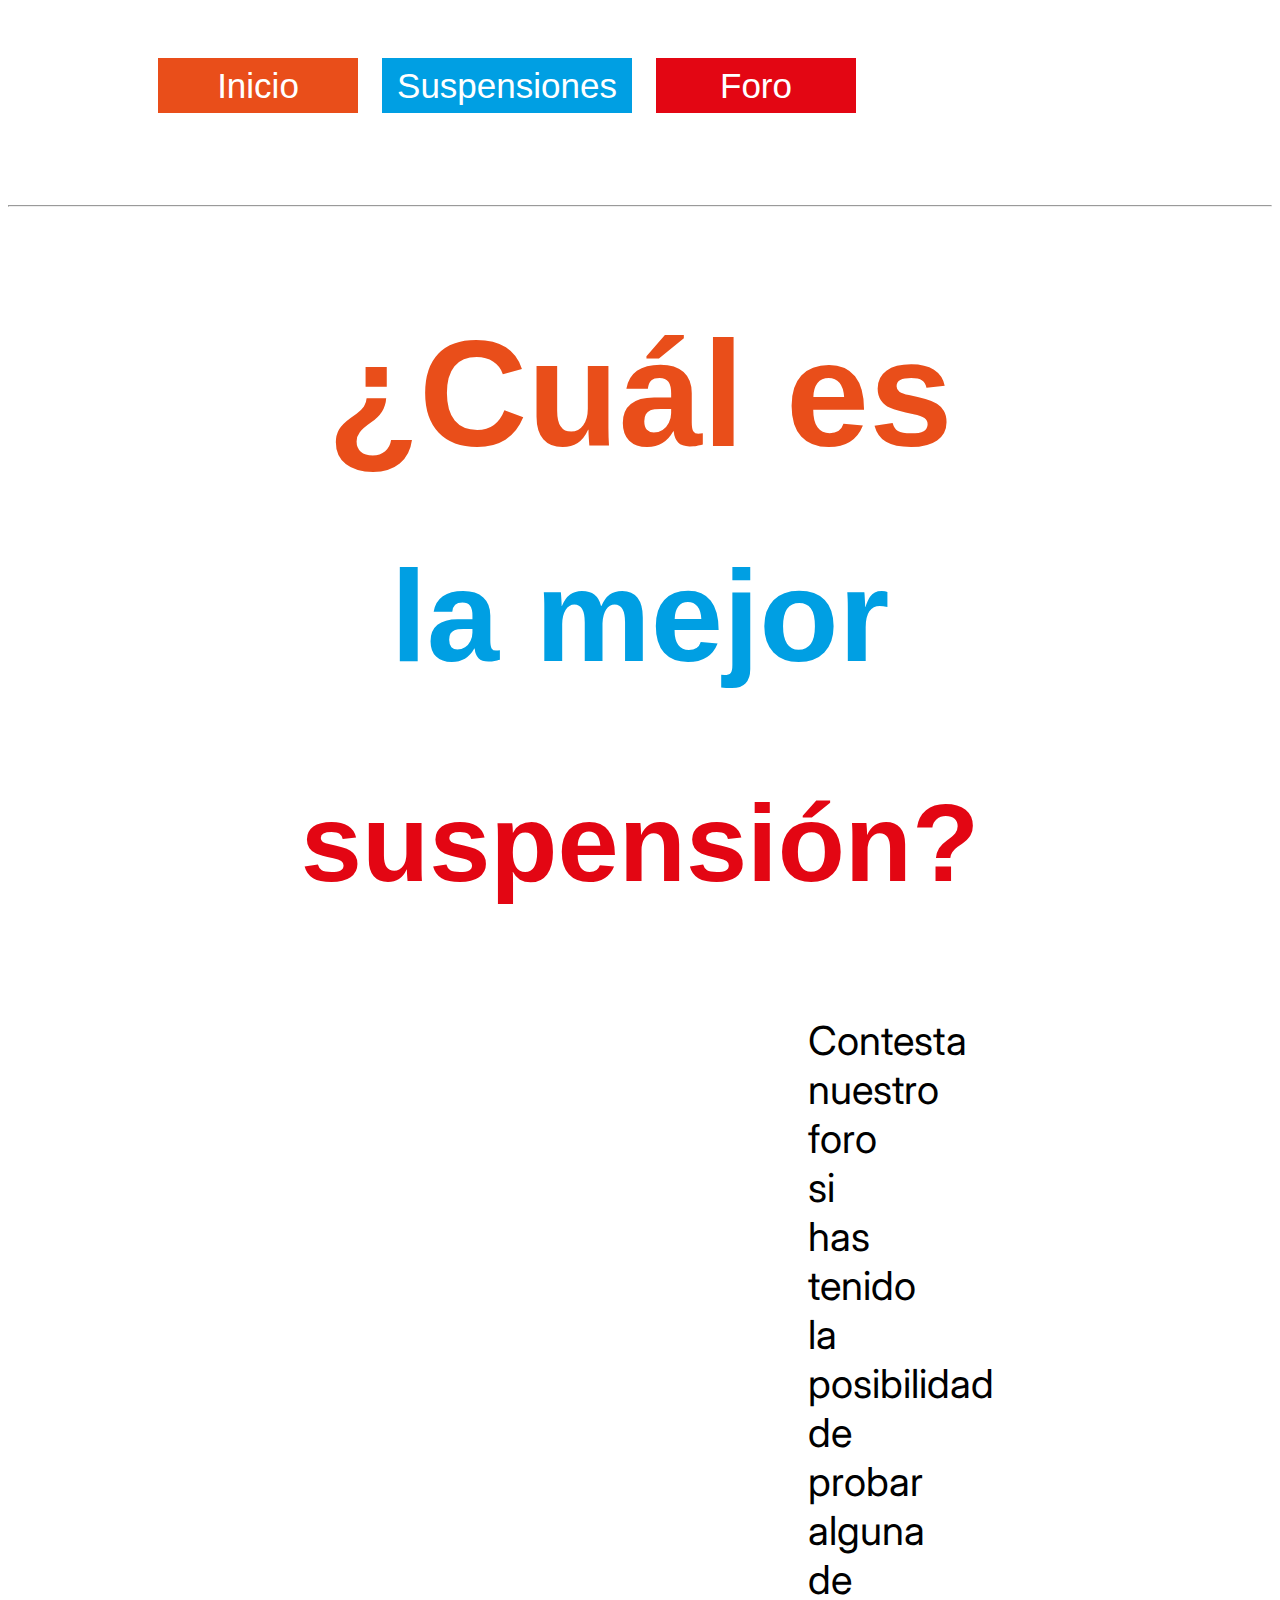
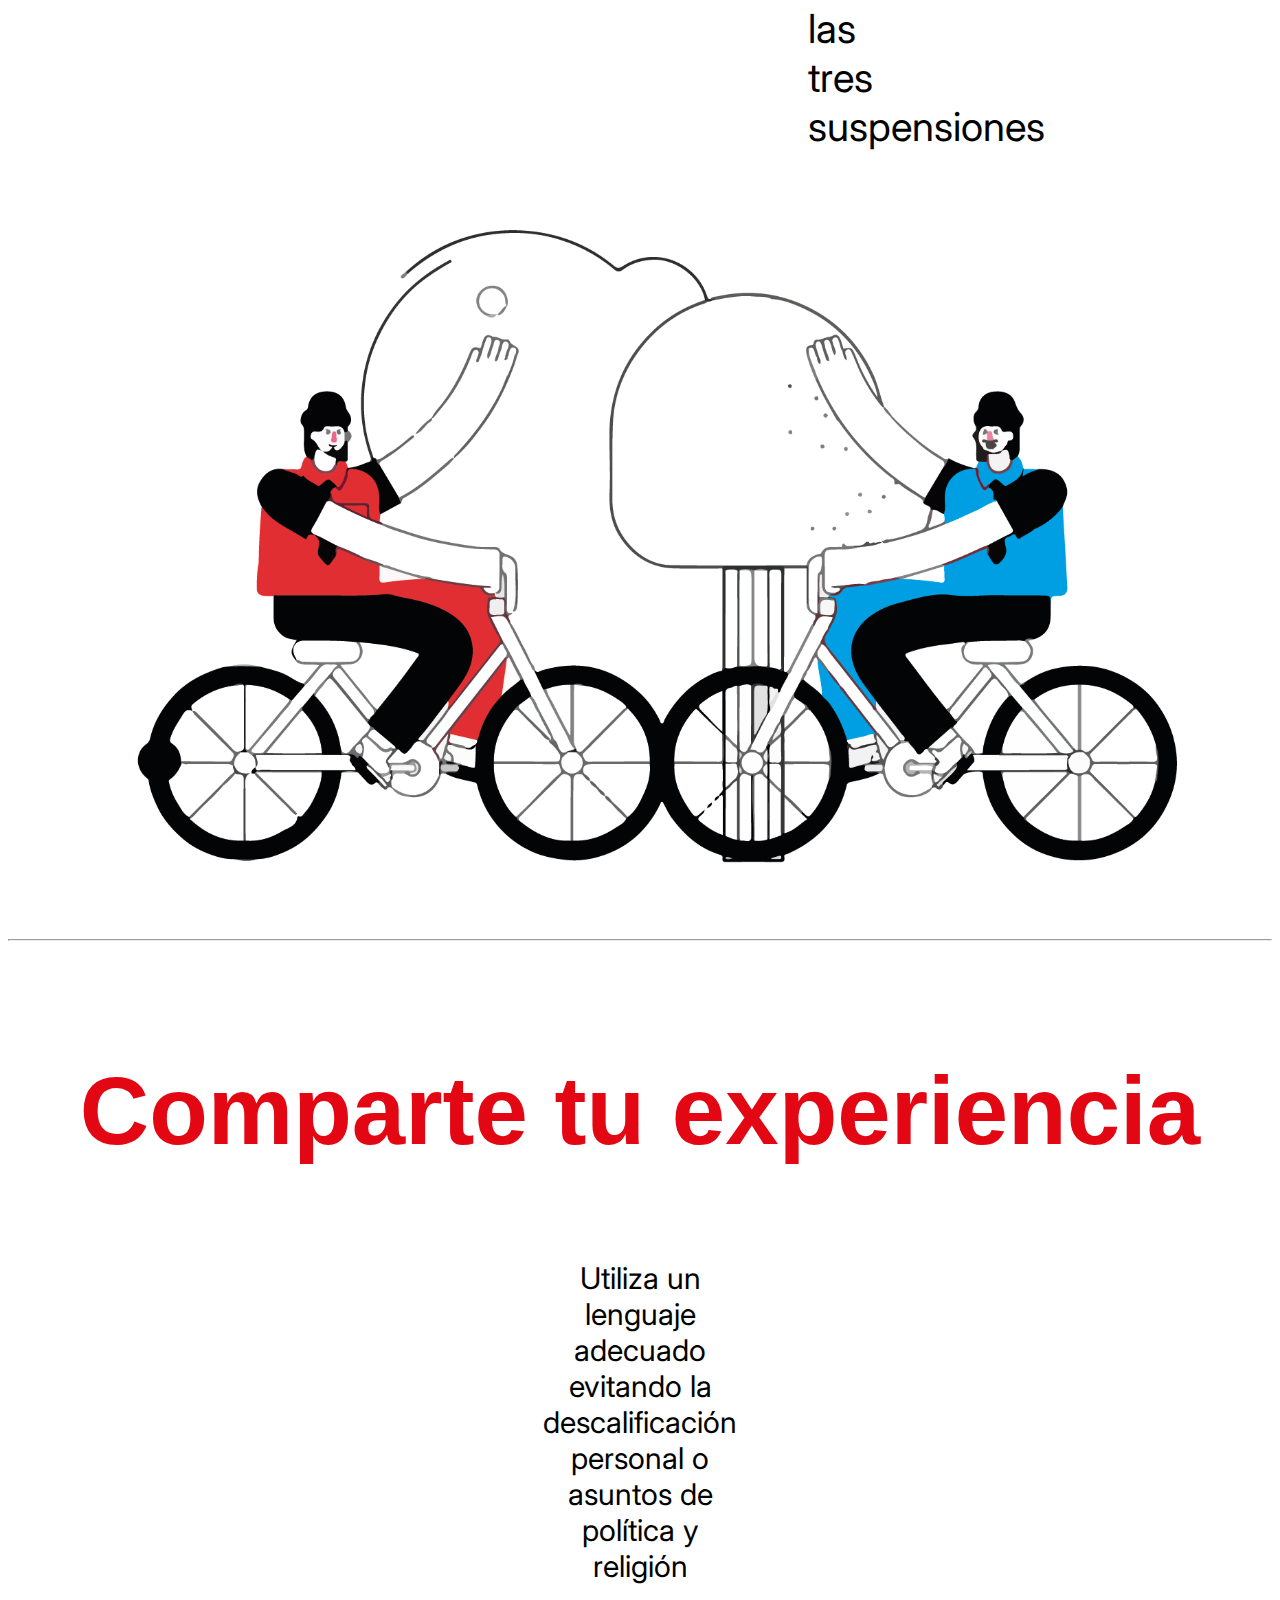
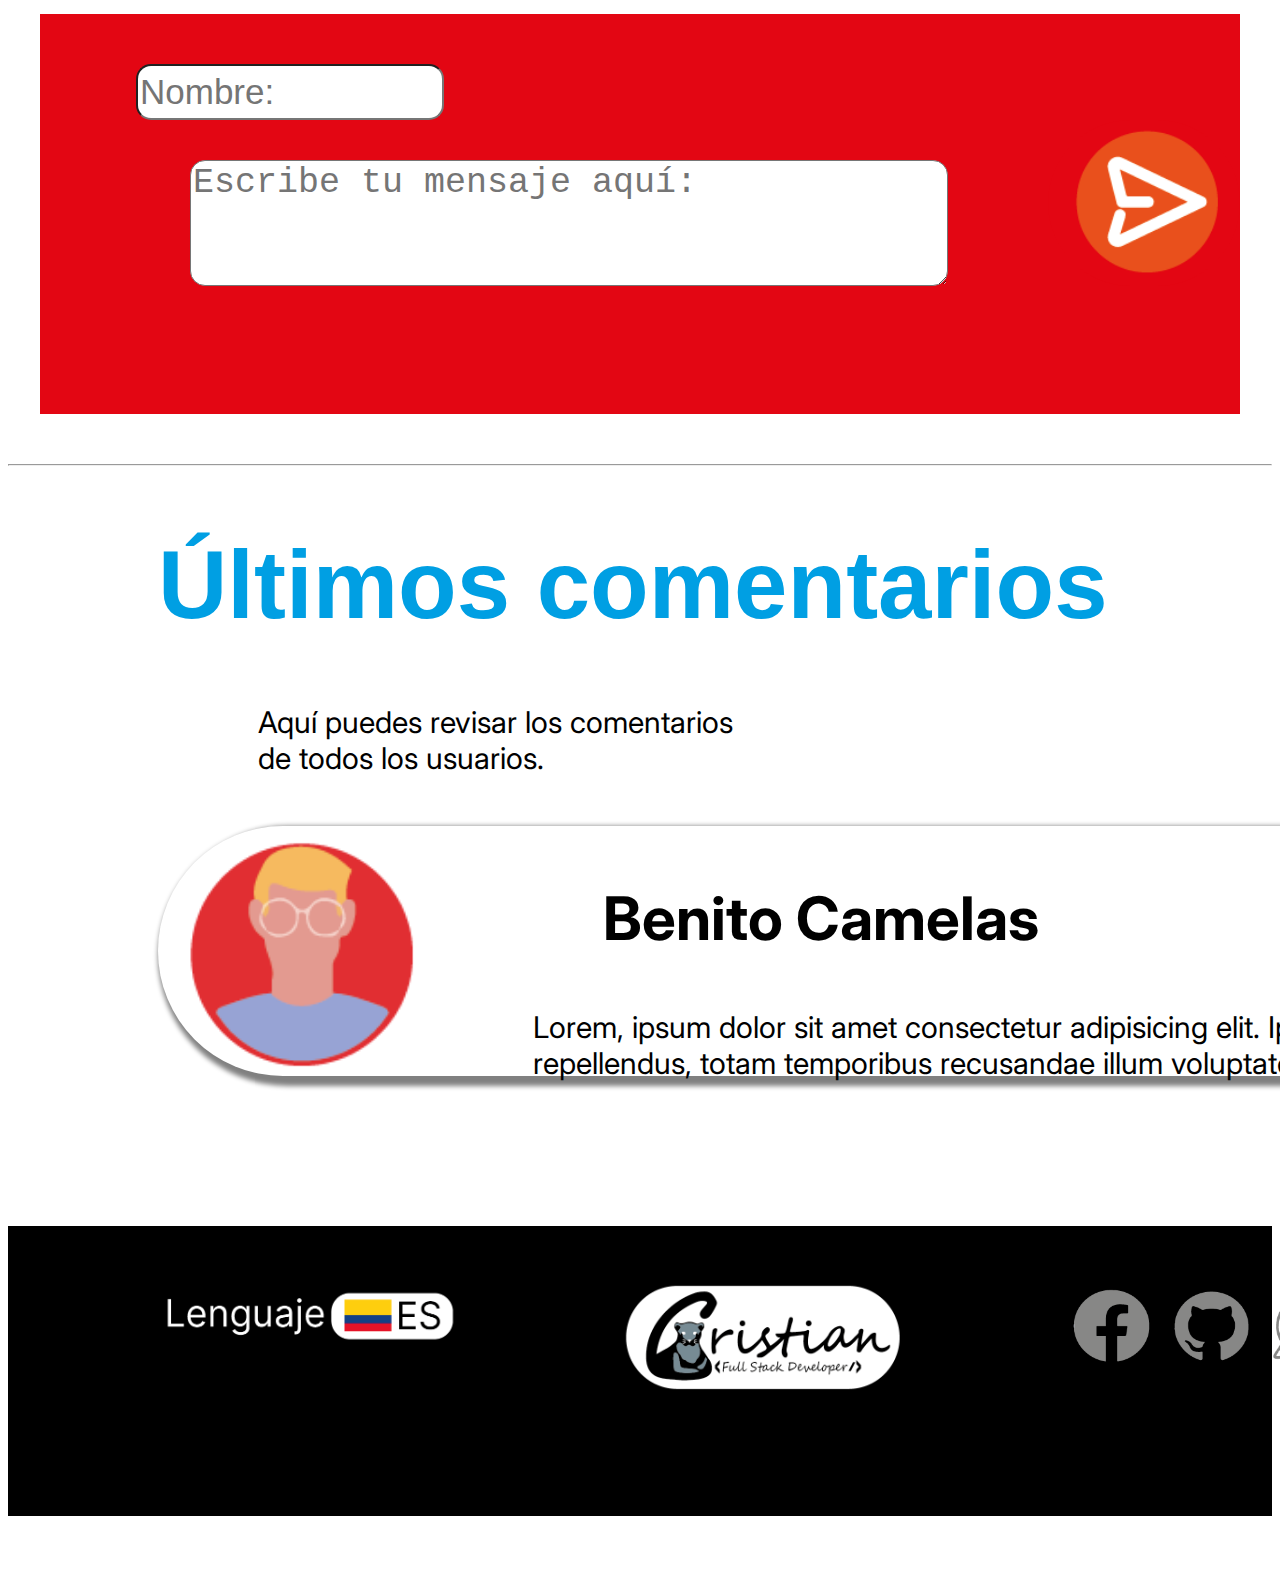
==== index.html @ d4eba454 "Agregando mi primer proyecto en GIT" ====
<!DOCTYPE html>
<html lang="es">
<head>
    <meta charset="UTF-8">
    <meta http-equiv="X-UA-Compatible" content="IE=edge">
    <meta name="viewport" content="width=device-width, initial-scale=1.0">
	<link href="https://cdn.jsdelivr.net/npm/bootstrap@5.2.1/dist/css/bootstrap.min.css" rel="stylesheet" integrity="sha384-iYQeCzEYFbKjA/T2uDLTpkwGzCiq6soy8tYaI1GyVh/UjpbCx/TYkiZhlZB6+fzT" crossorigin="anonymous">
    <link rel="stylesheet" href="/Css/styleforo.css">
    <title>Foro</title>
	<link rel="icon" type="image/x-icon" href="/img/WIBlogo.png">
</head>

<body>

    <header>

        <div id="header">

			<div class="botones_inicio">
				<button class="btn1"> <a href="###"><div class = txt_btn1>Inicio </div> </a></button>

				<div class="dropdown">
					<button class = "btn2"><div class = txt_btn2>Suspensiones</div></button>
					<div class="dropdown-content">
						<div class=" desplegable_1"><a href="########"><div class="txt_desplegable1">Suntour</div></a></div>
						<div class=" desplegable_2"><a href="########"><div class="txt_desplegable2">Fox</div></a></div>
						<div class=" desplegable_3"><a href="########"><div class="txt_desplegable3">Rock Shox</div></a></div>					
					</div>
				</div>

				<button class="btn3"> <a href="###"><div class = txt_btn3>Foro</div> </a></button>	
			</div>

			<div class="imagen_logo"><img src="/img/WIBlogo.png" alt="" width="270px" ></div>			
			
		</div>
    </header>
<hr>

<section class="foro_inicial">

	<h1 class="txt_1">¿Cuál es</h1>
	<h2 class="txt_2">la mejor</h2>
	<h3 class="txt_3">suspensión?</h3>	
	
	<p>Contesta nuestro foro si has tenido la posibilidad de probar alguna de las tres suspensiones</p>

	<img src="/img/imagen foro.png" alt="" width="1100px">

</section>

<hr>

<section class="comparte_tu_experiencia">
	<h1>Comparte tu experiencia</h1>
	<p>Utiliza un lenguaje adecuado evitando la descalificación personal o asuntos de política y religión</p>

	<div class="comentario">
		<div class="nombre_persona">
			<input style="WIDTH: 300px; HEIGHT: 50px"class="controls" type="text" placeholder="Nombre: " >
		</div>

		<div class="descripcion">			
			<textarea rows="3" cols="40" class="controls" placeholder="Escribe tu mensaje aquí: "></textarea>

			<button><img src="/img/botonenviarcomentario.png" alt="" width="180px"></button>
		</div>
	</div>
</section>

<hr>

<section class="ultimos_comentarios">
	<h1>Últimos comentarios</h1>
	<p>Aquí puedes revisar los comentarios <br> de todos los usuarios.</p>

	<div class="comentarios_otro">

		<div class="imagen_usuario">
			<img src="/img/img usuario 1.png" alt="" width="280px">
		</div>

		<div class="nombre_usuario">
			<div class="nombre_realusuario">
				<h1>Benito Camelas</h1>
			</div>
			<div class="comentario_usuario">
				<p>Lorem, ipsum dolor sit amet consectetur adipisicing elit. Ipsa esse suscipit repellendus, totam temporibus recusandae illum voluptates error harum porro.</p>
			</div>
	</div>

	





</section>





	<footer>
	<div class="info_footer">
		<div class="idioma"> <img src="/img/footer lenguaje.png" alt="" width="300px" height="" class="bandera"></div>

		

		<div class="img_desarrollador"> <img src="/img/footer marca.png" alt="" width="300px"></div>

		<div class="contacto">
			<a href="https://www.facebook.com/cbetancourtrincon1"><img src="/img/footer contacto.png" alt="" width="100px" height="80px"></a>
			<a href="https://github.com/CrisCaBeRi"><img src="/img/footer contacto 1.png" alt="" width="100px" height="80px"></a>
			<a href="https://api.whatsapp.com/send?phone=573123679015&text=Hola, ví tu página web y me interesan tus servicios de desarrollador."><img src="/img/footer contacto 2.png" alt="" width="100px" height="80px"></a>			
			
		</div>

	</div>
</footer>
</body>
</html>

<script src="https://cdn.jsdelivr.net/npm/@popperjs/core@2.11.6/dist/umd/popper.min.js" integrity="sha384-oBqDVmMz9ATKxIep9tiCxS/Z9fNfEXiDAYTujMAeBAsjFuCZSmKbSSUnQlmh/jp3" crossorigin="anonymous"></script>
<script src="https://cdn.jsdelivr.net/npm/bootstrap@5.2.1/dist/js/bootstrap.min.js" integrity="sha384-7VPbUDkoPSGFnVtYi0QogXtr74QeVeeIs99Qfg5YCF+TidwNdjvaKZX19NZ/e6oz" crossorigin="anonymous"></script>
<script src="https://cdn.jsdelivr.net/npm/bootstrap@5.2.1/dist/js/bootstrap.bundle.min.js" integrity="sha384-u1OknCvxWvY5kfmNBILK2hRnQC3Pr17a+RTT6rIHI7NnikvbZlHgTPOOmMi466C8" crossorigin="anonymous"></script>
---- Css/styleforo.css ----
@import url('http://fonts.cdnfonts.com/css/bauhaus-93');

@import url('https://fonts.googleapis.com/css2?family=Inter&display=swap');

a:link, a:visited, a:active {
    text-decoration:none;
}
button {
  border: none; /*PARA QUITAR LOS BORDES DE LOS BOTONES*/
}

#header .imagen_logo {
  padding-left: 1700px;
  padding-top: 15px; 
  
}

#header .logo {
    padding-left: 1700px;/*correr el logo a la izquierda*/
}

#header .botones_inicio {
  padding-left: 150px;
  padding-top: 50px;
  padding-bottom: 30px;
  float: left; /*poder alinear todo el contenido dentro del header*/
}

/*__________________BTN1_____________________*/
.btn1{
    font-size: 35px; 
    background-color: #E94E1A;  
    margin-right: 20px;
    width: 200px;
    height: 55px; 

}
.txt_btn1 {
  color: #FFFFFF;
}
/*____________________________________________*/

/*__________________BTN3_____________________*/
 .btn3{
  font-size: 35px; 
  background-color: #E30613;
  margin-left: 20px; 
  width: 200px; 
  height: 55px;
    
}
 .txt_btn3 {
color: #FFFFFF;
}
/*____________________________________________*/

/*___________________BTN 2 DESPLEGABLE__________________*/
 .btn2 {
  font-size: 35px;
  background-color: #009FE3;
  width: 250px;
  height: 55px;
}
 .txt_btn2 {
  color: #FFFFFF;
}

/*modificaciones color boton desplegable 1*/
.dropdown .desplegable_1 {
  background-color: #E94E1A;
  text-align: center;
  
  
}
.dropdown .txt_desplegable1 {
  font-size: 30px;
  color: #FFFFFF;
}

/*modificaciones color boton desplegable 2*/
.dropdown .desplegable_2 {
  background-color: #009FE3;
  text-align: center;
}
.dropdown .txt_desplegable2 {
  color: #FFFFFF;
  font-size: 30px;
}

/*modificaciones color boton desplegable 3*/
.dropdown .desplegable_3 {
  background-color: #E30613;
  text-align: center;
}
.dropdown .txt_desplegable3 {
  font-size: 30px;
  color: #FFFFFF;
}

.dropdown {
    display: inline-block;
    position: relative;
    
  }
  .dropdown-content {
    display: none;
    position: absolute;
    width: 100%;
    overflow: auto;
    box-shadow: 0px 10px 10px 0px rgba(0,0,0,0.4);
    
  }
  .dropdown:hover .dropdown-content {
    display: block;
  }
  .dropdown-content a {
    display: block;
    color: #000000;
    padding: 5px;
    text-decoration: none;
  }
  .dropdown-content a:hover {
    color: #FFFFFF;
    background-color: #00A4BD;
  }
/*_____________________________________*/



.foro_inicial {
  text-align: center;
}
.txt_1 {
  font-size: 150px;  
  text-align: center;
  font-family: 'Bauhaus 93', sans-serif;
  color: #E94E1A;
  
}

.txt_2 {
  font-size: 130px;  
  text-align: center;
  font-family: 'Bauhaus 93', sans-serif;
  color: #009FE3;
  margin-top: -40px;
}

.txt_3 {
  font-size: 110px;  
  text-align: center;
  font-family: 'Bauhaus 93', sans-serif;
  color: #E30613;
  margin-top: -20px;
}

.foro_inicial p {
  font-size: 40px;
  padding-left: 800px;  
  padding-right: 800px;
  text-align: center;
  font-family: 'Inter', sans-serif;
}

/*_________Comparte tu experiencia_________*/

.comparte_tu_experiencia {
  text-align: center;
  display: flex; /*centrar todos los elementos del padre*/
  justify-content: center;
  flex-wrap: wrap;
}

.comparte_tu_experiencia h1 {
  font-size: 96px;  
  font-family: 'Bauhaus 93', sans-serif;
  color: #E30613;
}

.comparte_tu_experiencia p {
  font-size: 30px;
  padding-left: 800px;  
  padding-right: 800px;
  text-align: center;
  font-family: 'Inter', sans-serif;
}

.comentario {  
  width: 1200px;
  height: 400px;
  background-color: #E30613;
}

.nombre_persona input{
  margin-top: 50px;
  margin-right: 700px;
  font-size: 35px;
  border-radius: 15px;
} 

.descripcion  {
  display: flex;
}

.descripcion textarea {
  margin-top: 40px;
  margin-right: 100px;
  font-size: 35px;
  border-radius: 15px;
  margin-left: 150px;
}

.comentario button {
  border-radius: 150px;
  background-color:#E30613 ;
}

.comentario button:hover {
  background-color: #FFFFFF;
}




.ultimos_comentarios h1{
  margin-left: 150px;
  font-size: 96px;  
  font-family: 'Bauhaus 93', sans-serif;
  color: #009FE3;
  *margin-bottom: 150px;
}

.ultimos_comentarios p{
  margin-left: 250px;
  font-size: 30px;  
  font-family: 'Inter', sans-serif;
  margin-bottom: 50px;
}

.comentarios_otro {
  width: 1500px;
  height: 250px;
  box-shadow: 5px 5px 5px 5px grey;
  
  border-radius: 150px;
  margin-left: 150px;
  display: flex;
}

.comentarios_otro h1 {
  color: #000000;
  font-size: 60px;  
  font-family: 'Inter', sans-serif;
  padding-top: 15px;
  margin-bottom: 25px;
}
.comentarios_otro img {
padding-top: 10px;
padding-right: 15px;
}

.nombre_usuario {
  display: flex;
  flex-direction: column;
}


.comentario_usuario {
  margin-left: -170px;
  margin-right: 100px;
}









































/*FOOTER*/
footer {
  background-color: #000000;
  width: 100%;
  height: 250px;
  margin-top: 150px; /*<-------------- revisar espaciado del footer*/
  margin-bottom: -25px;
  padding-top: 40px;  
} 
.info_footer {
  justify-content: space-between;
  display: flex;
  margin-bottom: 0px;
}
.idioma {
  margin-left: 150px;
  margin-right: 150px;
  margin-top: 20px;
  margin-bottom: 0px;
}
.contacto {
  float: right;
  justify-content: space-between;
  display: flex;
  width: 300px;
  height: 300px;
  margin-right: 150px;
  margin-left: 150px;
  margin-top: 20px;
  margin-bottom: 0px;
}
hr {
  margin-top: 50px;
  margin-bottom: 50px;
}
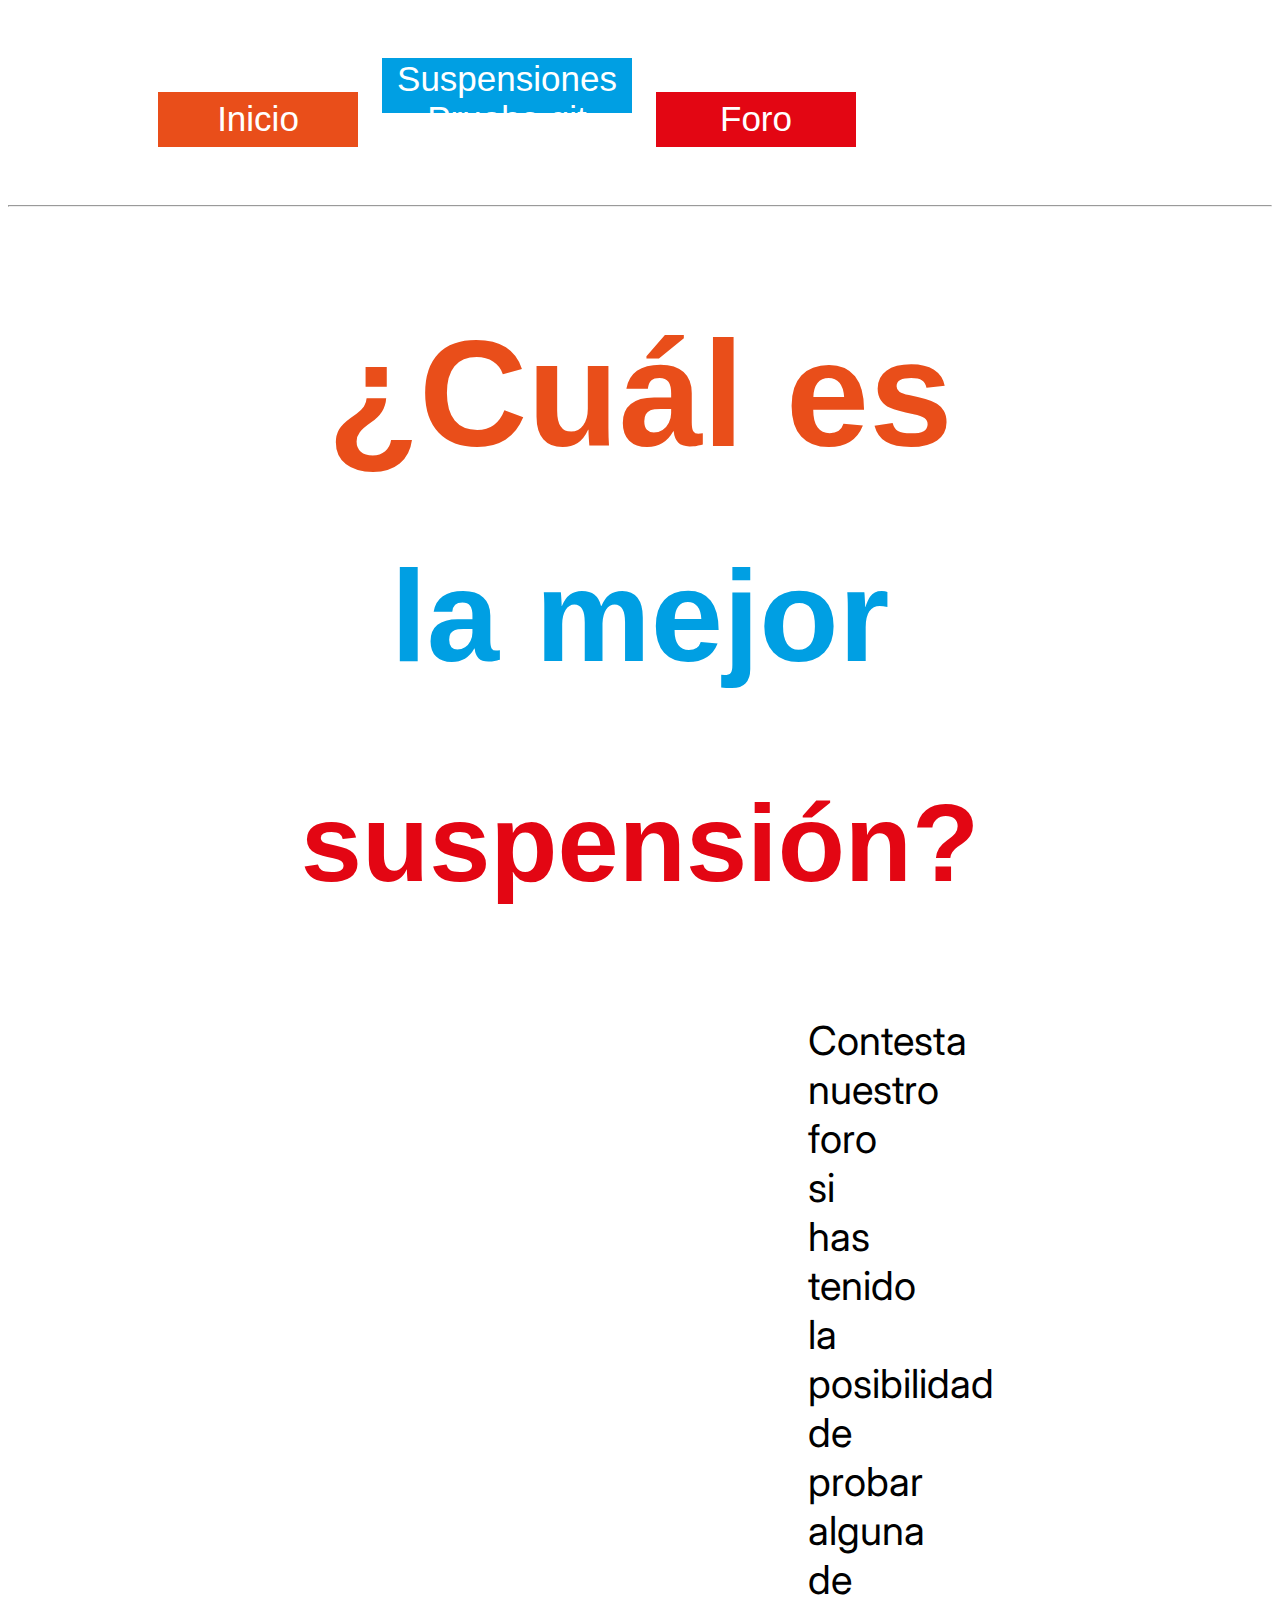
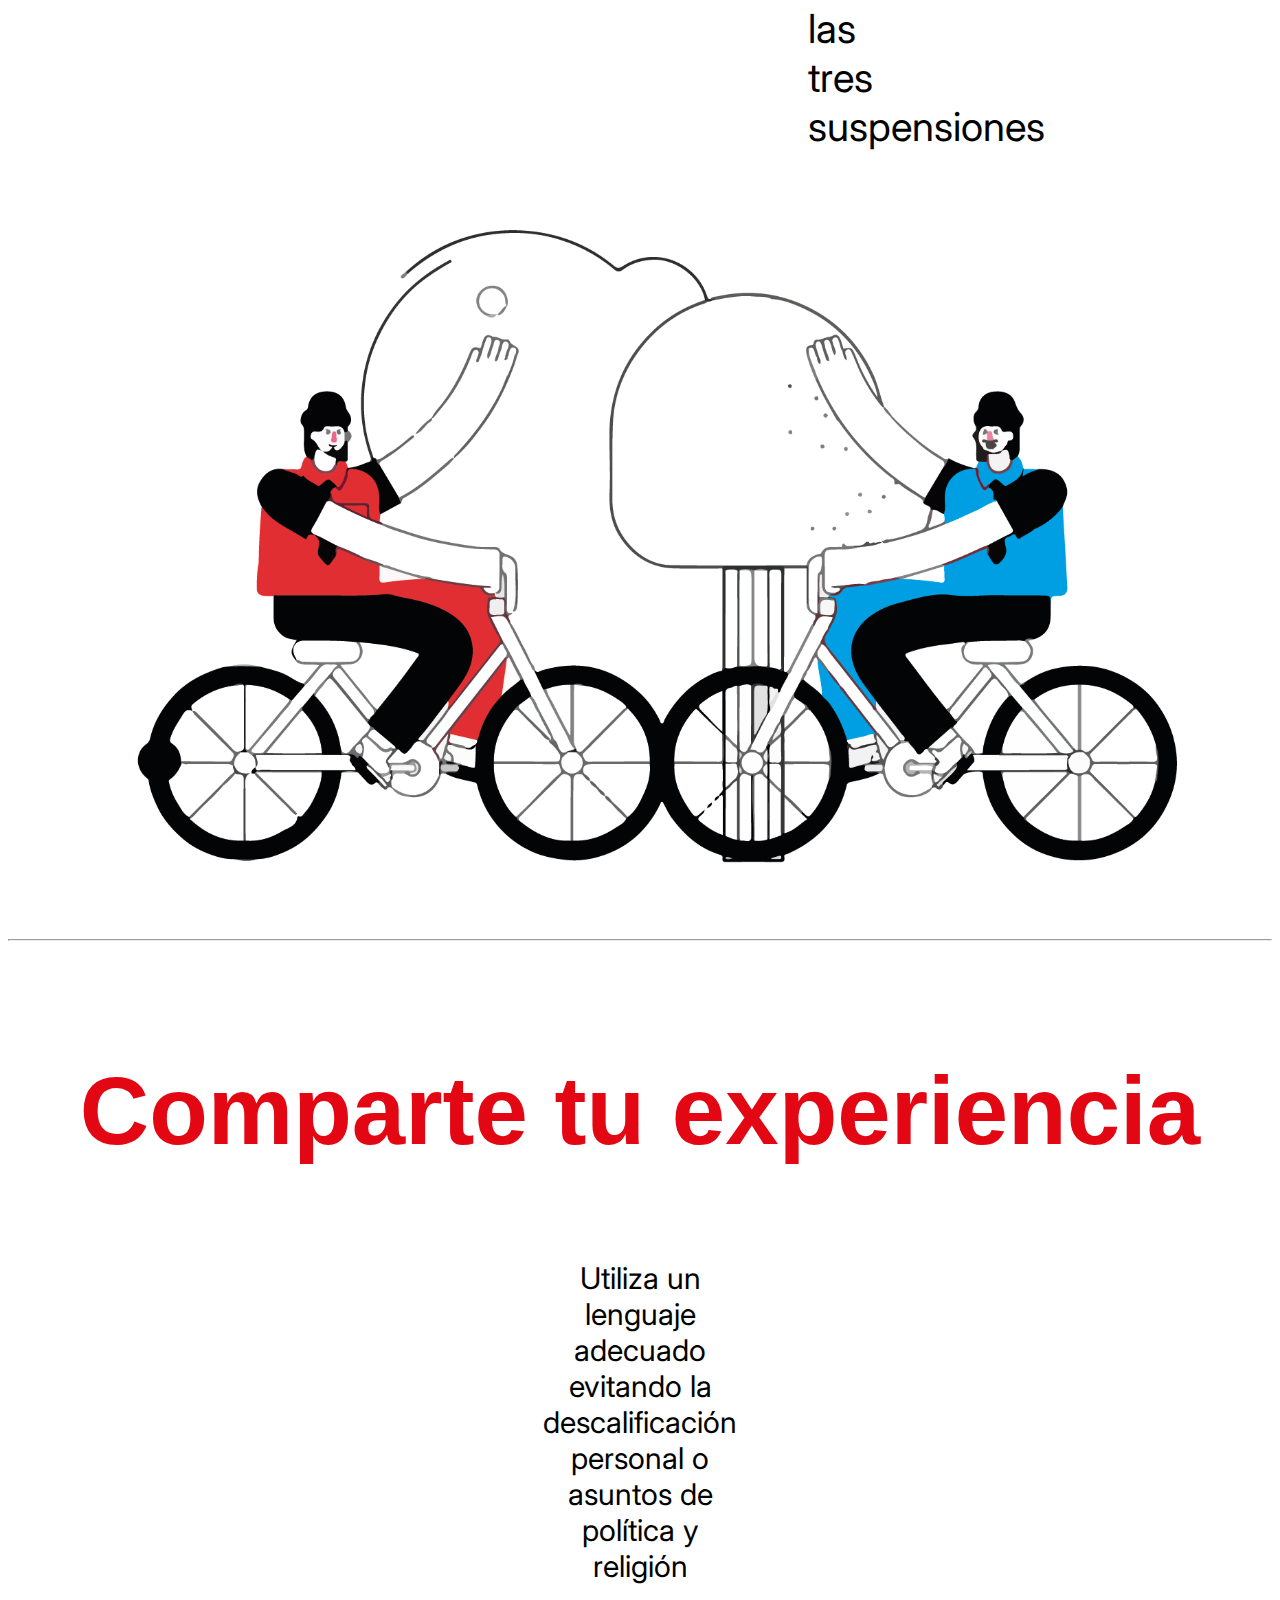
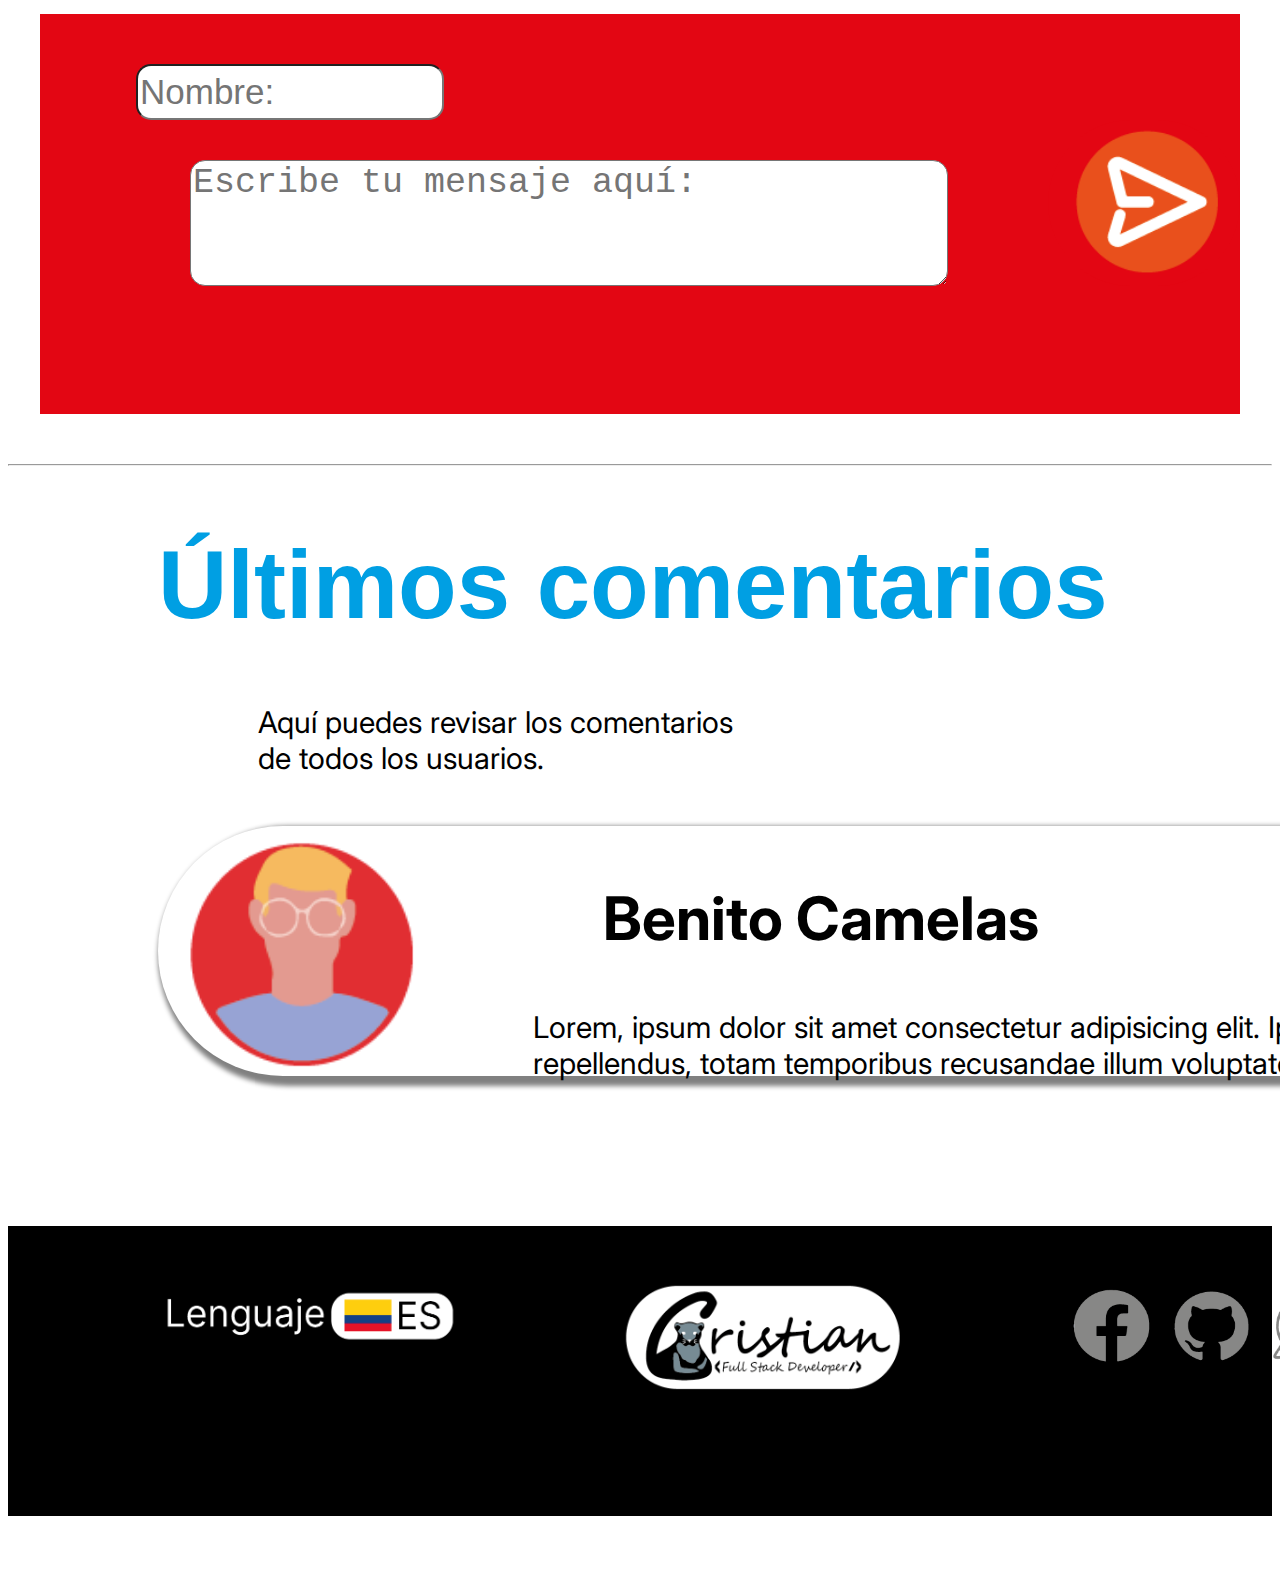
==== commit 5e25fe47: "Modificando ítems" ====
--- a/index.html
+++ b/index.html
@@ -20,7 +20,7 @@
 				<button class="btn1"> <a href="###"><div class = txt_btn1>Inicio </div> </a></button>
 
 				<div class="dropdown">
-					<button class = "btn2"><div class = txt_btn2>Suspensiones</div></button>
+					<button class = "btn2"><div class = txt_btn2>Suspensiones Prueba git</div></button>
 					<div class="dropdown-content">
 						<div class=" desplegable_1"><a href="########"><div class="txt_desplegable1">Suntour</div></a></div>
 						<div class=" desplegable_2"><a href="########"><div class="txt_desplegable2">Fox</div></a></div>
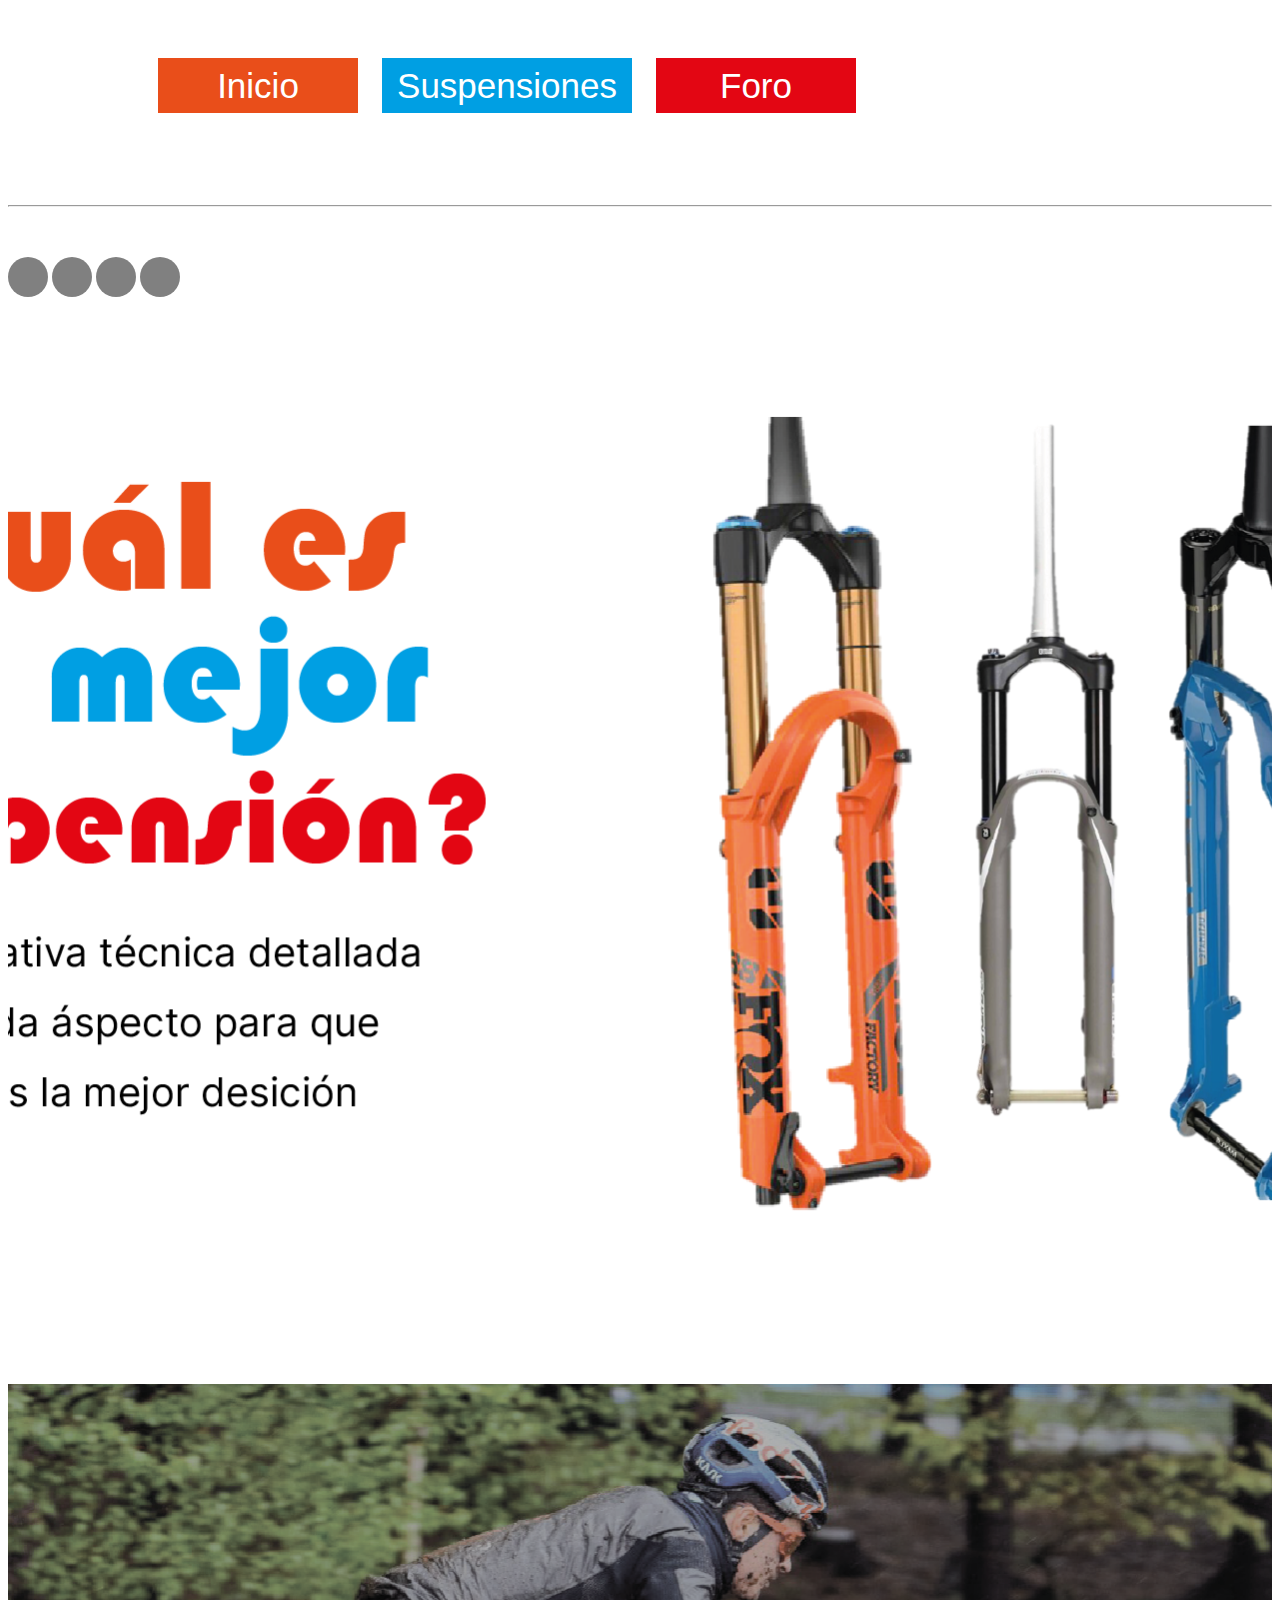
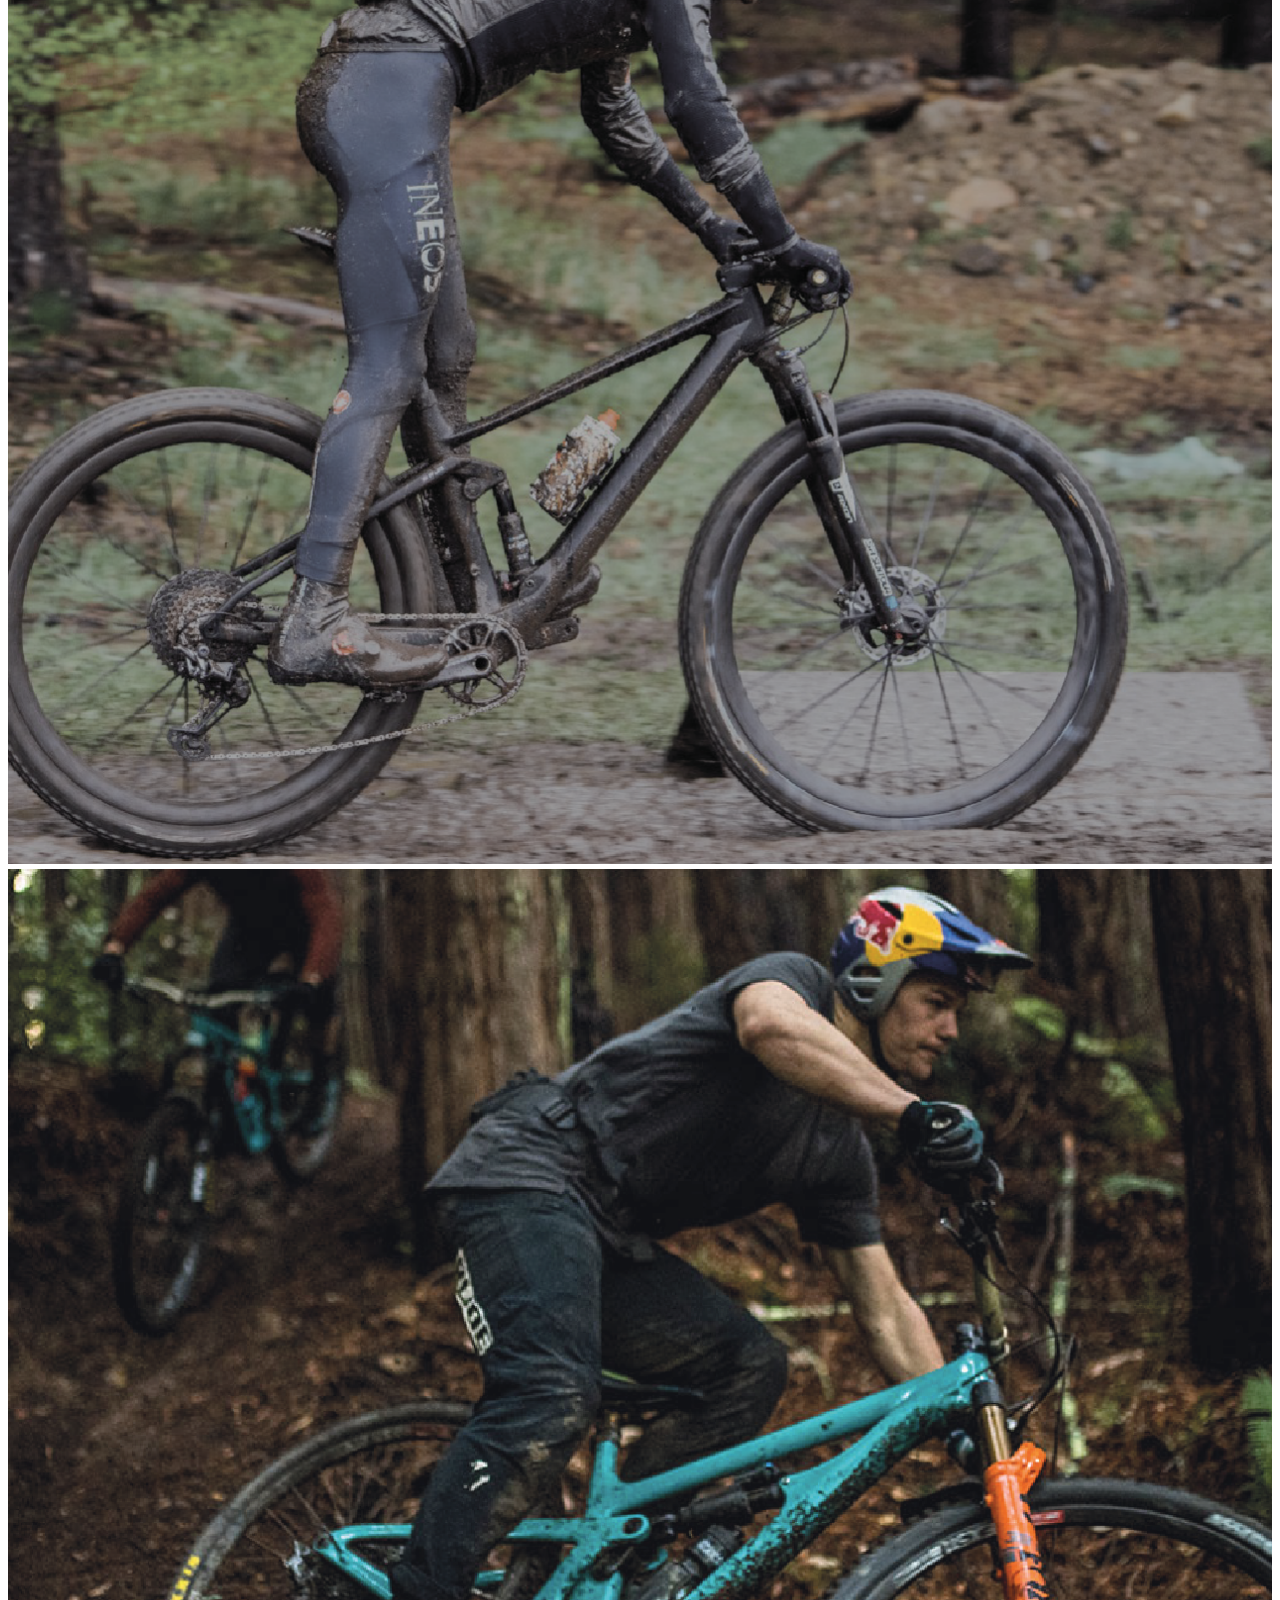
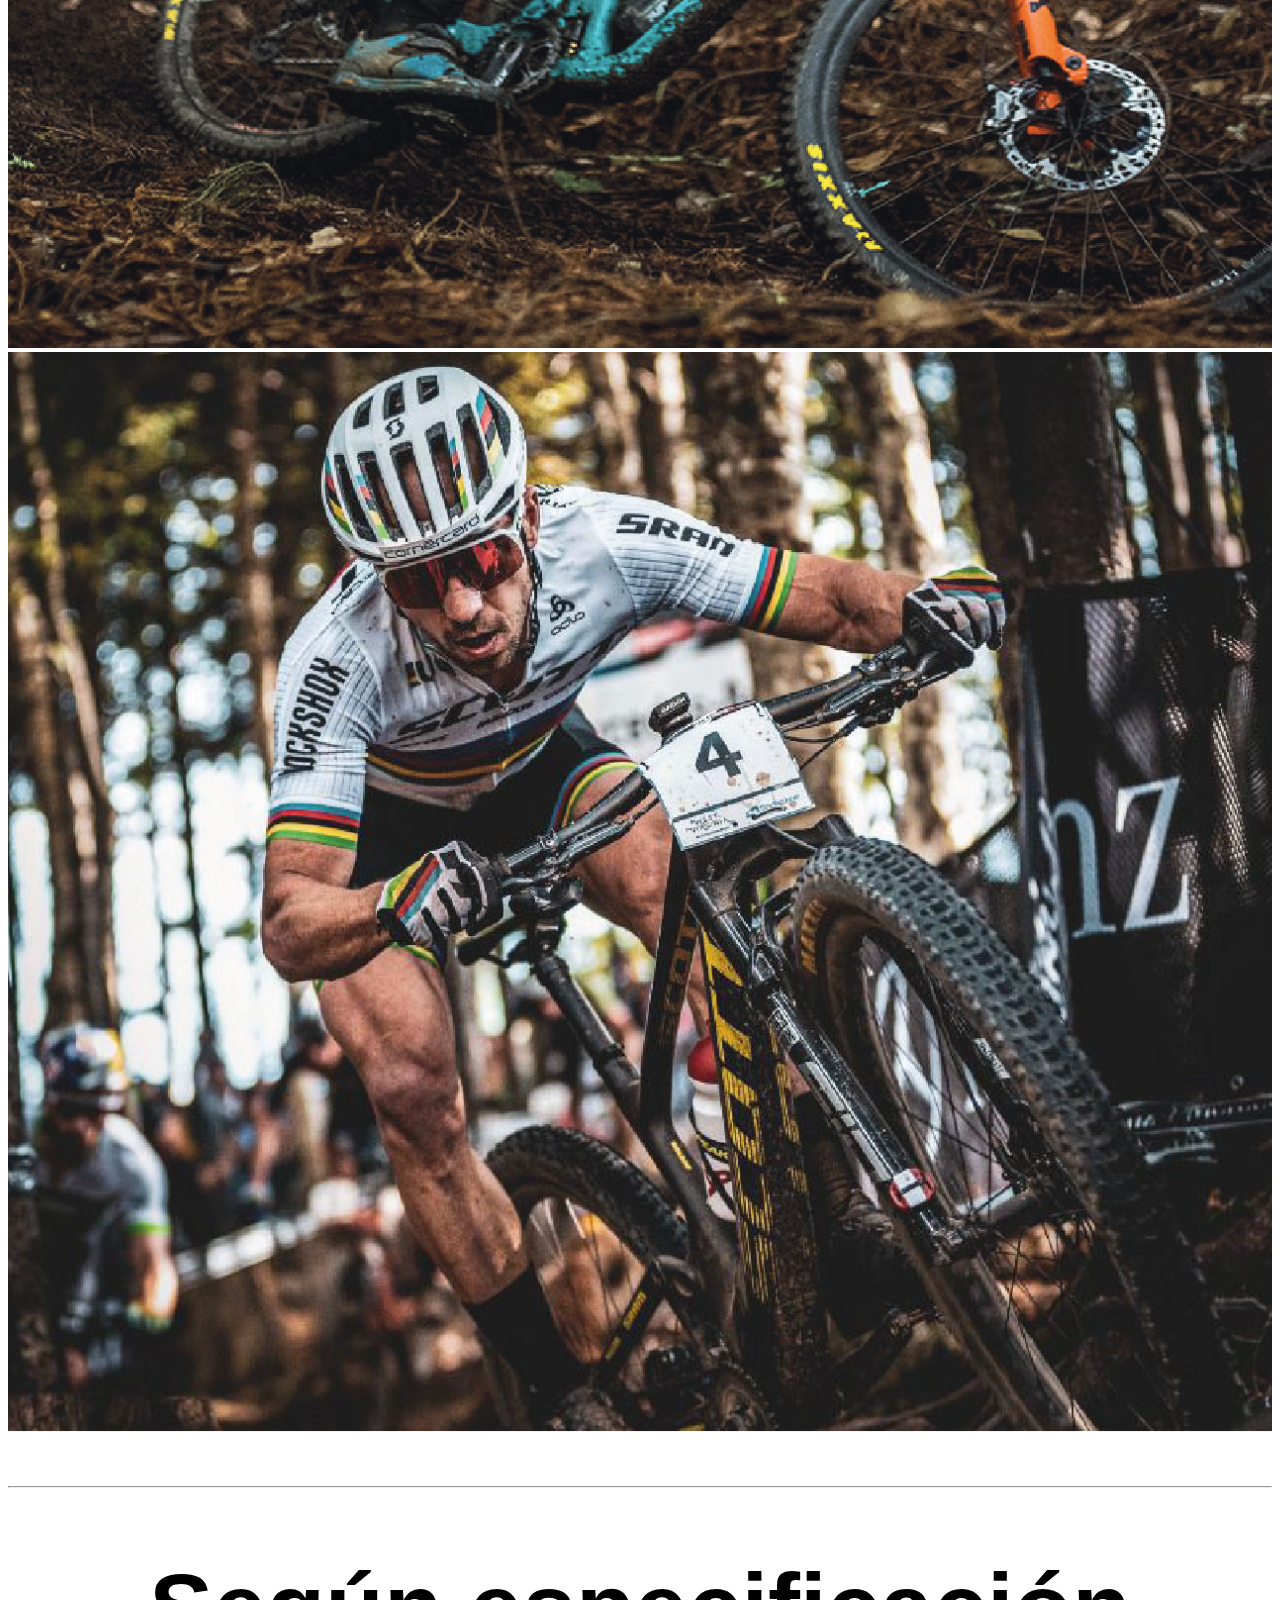
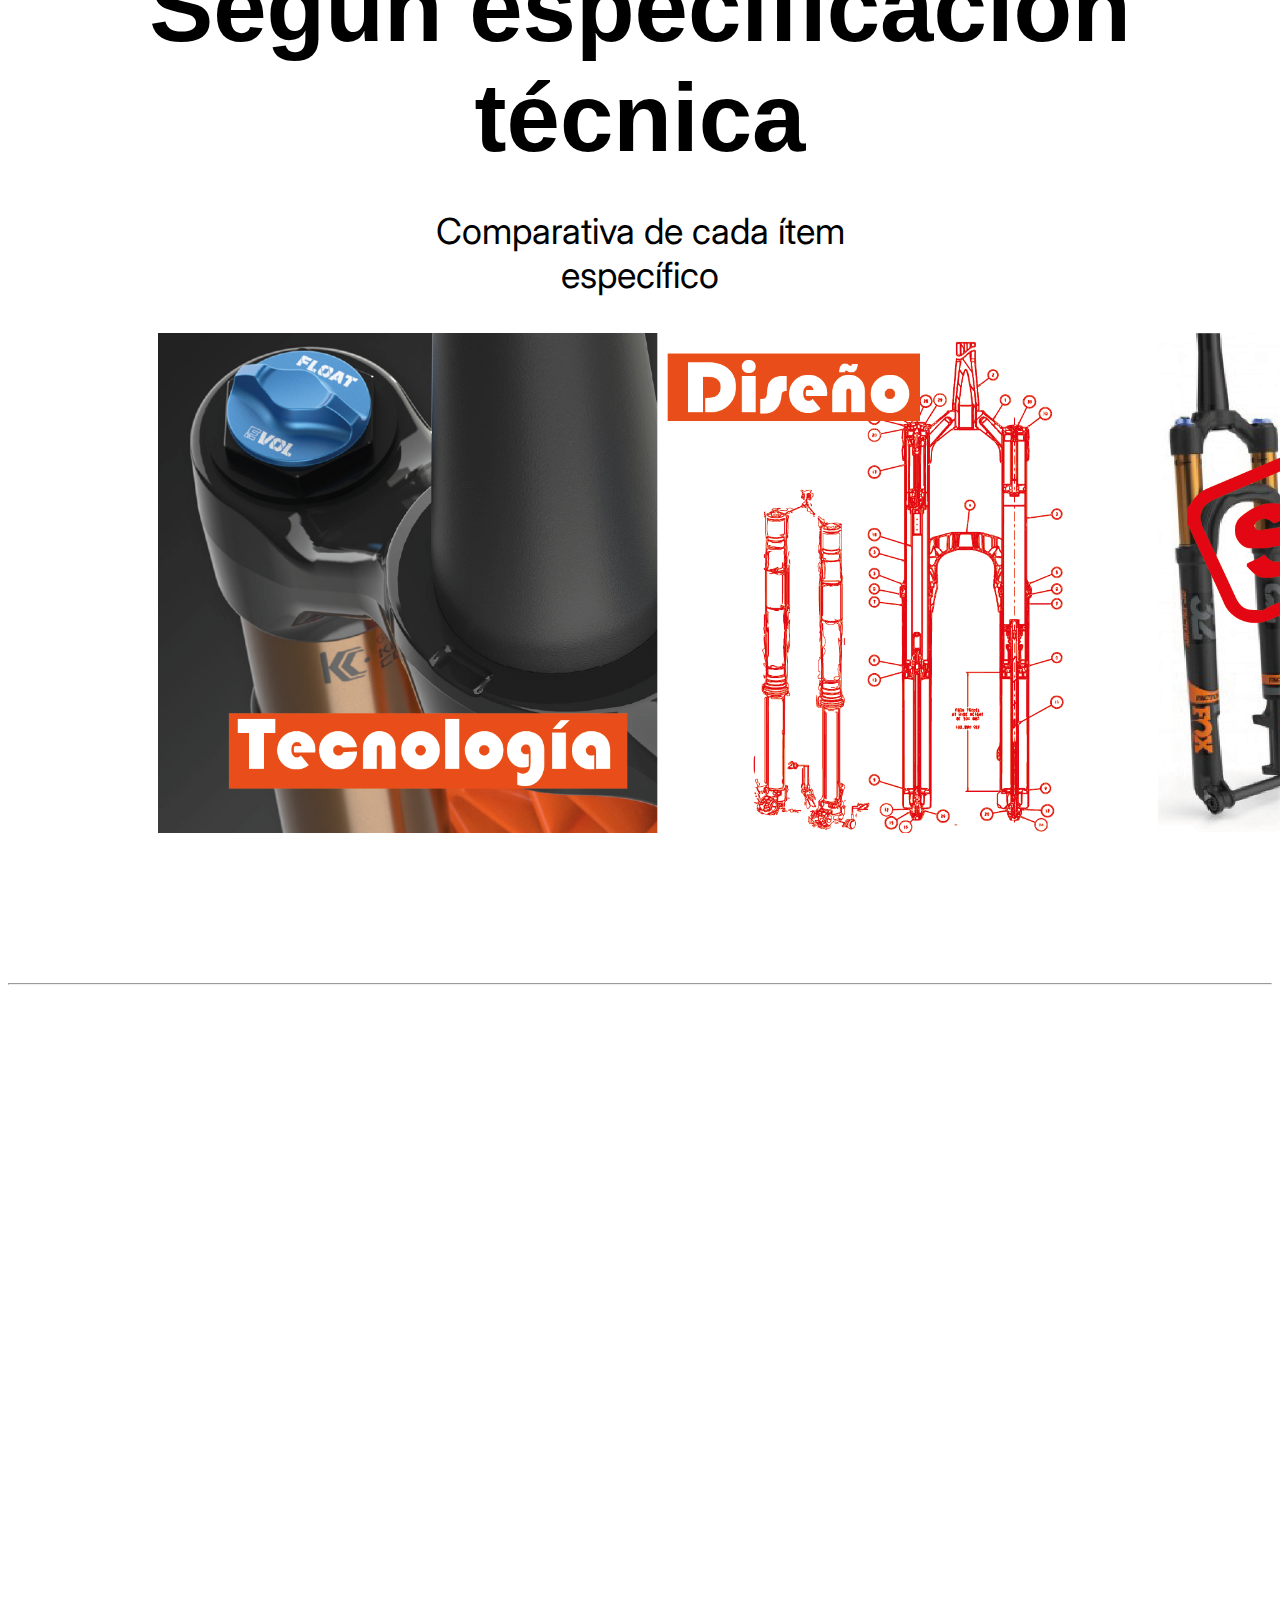
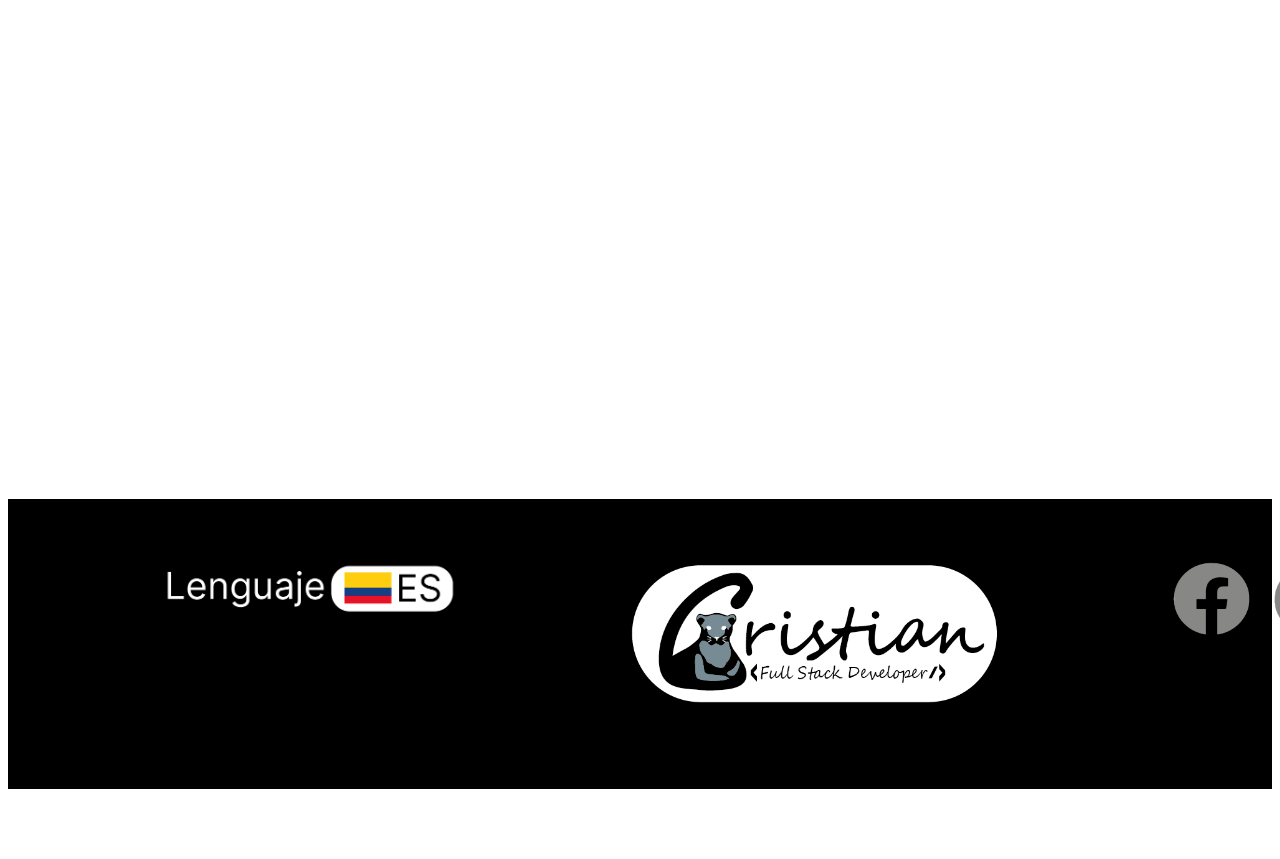
==== commit 670e2998: "cambio" ====
--- a/index.html
+++ b/index.html
@@ -5,109 +5,84 @@
     <meta http-equiv="X-UA-Compatible" content="IE=edge">
     <meta name="viewport" content="width=device-width, initial-scale=1.0">
 	<link href="https://cdn.jsdelivr.net/npm/bootstrap@5.2.1/dist/css/bootstrap.min.css" rel="stylesheet" integrity="sha384-iYQeCzEYFbKjA/T2uDLTpkwGzCiq6soy8tYaI1GyVh/UjpbCx/TYkiZhlZB6+fzT" crossorigin="anonymous">
-    <link rel="stylesheet" href="/Css/styleforo.css">
-    <title>Foro</title>
+    <link rel="stylesheet" href="/Css/style.css">
+    <title>Wich One Is Better</title>
 	<link rel="icon" type="image/x-icon" href="/img/WIBlogo.png">
 </head>
 
 <body>
 
     <header>
-
         <div id="header">
-
 			<div class="botones_inicio">
-				<button class="btn1"> <a href="###"><div class = txt_btn1>Inicio </div> </a></button>
+				<button class="btn1"> <a href="/principal.html"><div class = txt_btn1>Inicio</div> </a></button>
 
 				<div class="dropdown">
-					<button class = "btn2"><div class = txt_btn2>Suspensiones Prueba git</div></button>
+					<button class = "btn2"><div class = txt_btn2>Suspensiones</div></button>
 					<div class="dropdown-content">
-						<div class=" desplegable_1"><a href="########"><div class="txt_desplegable1">Suntour</div></a></div>
-						<div class=" desplegable_2"><a href="########"><div class="txt_desplegable2">Fox</div></a></div>
-						<div class=" desplegable_3"><a href="########"><div class="txt_desplegable3">Rock Shox</div></a></div>					
+						<div class=" desplegable_1"><a href="/suntour.html"><div class="txt_desplegable1">Suntour</div></a></div>
+						<div class=" desplegable_2"><a href="/fox.html"><div class="txt_desplegable2">Fox</div></a></div>
+						<div class=" desplegable_3"><a href="/rockshox.html"><div class="txt_desplegable3">Rock Shox</div></a></div>					
 					</div>
 				</div>
-
-				<button class="btn3"> <a href="###"><div class = txt_btn3>Foro</div> </a></button>	
+				<button class="btn3"> <a href="/foro.html"><div class = txt_btn3>Foro</div> </a></button>	
 			</div>
-
 			<div class="imagen_logo"><img src="/img/WIBlogo.png" alt="" width="270px" ></div>			
-			
 		</div>
     </header>
+
 <hr>
 
-<section class="foro_inicial">
-
-	<h1 class="txt_1">¿Cuál es</h1>
-	<h2 class="txt_2">la mejor</h2>
-	<h3 class="txt_3">suspensión?</h3>	
-	
-	<p>Contesta nuestro foro si has tenido la posibilidad de probar alguna de las tres suspensiones</p>
-
-	<img src="/img/imagen foro.png" alt="" width="1100px">
-
+<section class=" carrusel"> 
+	<div id="carouselExampleCaptions" class="carousel slide" data-bs-ride="false">
+		<div class="carousel-indicators">
+		  <button type="button" data-bs-target="#carouselExampleCaptions" data-bs-slide-to="0" class="active" aria-current="true" aria-label="Slide 1"></button>
+		  <button type="button" data-bs-target="#carouselExampleCaptions" data-bs-slide-to="1" aria-label="Slide 2"></button>
+		  <button type="button" data-bs-target="#carouselExampleCaptions" data-bs-slide-to="2" aria-label="Slide 3"></button>
+		  <button type="button" data-bs-target="#carouselExampleCaptions" data-bs-slide-to="3" aria-label="Slide 4"></button>
+		</div>
+		<div class="carousel-inner">
+		  <div class="carousel-item active">
+			<img src="/img/carrusel_principal.png" width="100%" height="1080px" class="d-block" alt="...">			
+		  </div>
+		  <div class="carousel-item">
+			<img src="/img/carrusel suntour.png" width="100%" height="1080px" class="d-block " alt="...">
+			
+		  </div>
+		  <div class="carousel-item">
+				<img src="/img/carrusel fox.png" width="100%" height="1080px" class="d-block" alt="...">					
+			</div>
+			<div class="carousel-item">
+				<img src="/img/carrusel rock shox.png" width="100%" height="1080px" class="d-block" alt="...">					
+			</div>
+		</div>
+	  </div>	
 </section>
 
 <hr>
-
-<section class="comparte_tu_experiencia">
-	<h1>Comparte tu experiencia</h1>
-	<p>Utiliza un lenguaje adecuado evitando la descalificación personal o asuntos de política y religión</p>
-
-	<div class="comentario">
-		<div class="nombre_persona">
-			<input style="WIDTH: 300px; HEIGHT: 50px"class="controls" type="text" placeholder="Nombre: " >
+	<section class="especificacion">
+		<h1>Según especificación <br> técnica </h1>
+		<p>Comparativa de cada ítem <br> específico</p>
+		
+		<div class="imagenes_especificacion">
+			<img src="/img/tecnologias.png" alt="" width="500px" class="sombra" >		
+			<img src="/img/diseño.png" alt="" width="500px">
+			<img src="/img/precios.png" alt="" width="500px">
+			
 		</div>
-
-		<div class="descripcion">			
-			<textarea rows="3" cols="40" class="controls" placeholder="Escribe tu mensaje aquí: "></textarea>
-
-			<button><img src="/img/botonenviarcomentario.png" alt="" width="180px"></button>
-		</div>
-	</div>
-</section>
+	</section>
 
 <hr>
 
-<section class="ultimos_comentarios">
-	<h1>Últimos comentarios</h1>
-	<p>Aquí puedes revisar los comentarios <br> de todos los usuarios.</p>
-
-	<div class="comentarios_otro">
-
-		<div class="imagen_usuario">
-			<img src="/img/img usuario 1.png" alt="" width="280px">
-		</div>
-
-		<div class="nombre_usuario">
-			<div class="nombre_realusuario">
-				<h1>Benito Camelas</h1>
-			</div>
-			<div class="comentario_usuario">
-				<p>Lorem, ipsum dolor sit amet consectetur adipisicing elit. Ipsa esse suscipit repellendus, totam temporibus recusandae illum voluptates error harum porro.</p>
-			</div>
-	</div>
-
-	
-
-
-
-
-
-</section>
-
-
-
-
+	<section class="video">
+		<iframe width="80%" height="1000px" src="https://www.youtube.com/embed/sbajy7DzQcM" title="YouTube video player" frameborder="0" allow="accelerometer; autoplay; clipboard-write; encrypted-media; gyroscope; picture-in-picture" allowfullscreen></iframe>
+	</section>
 
 	<footer>
 	<div class="info_footer">
 		<div class="idioma"> <img src="/img/footer lenguaje.png" alt="" width="300px" height="" class="bandera"></div>
 
-		
-
-		<div class="img_desarrollador"> <img src="/img/footer marca.png" alt="" width="300px"></div>
+		<div class="img_desarrollador"> <img src="/img/footer marca.png" alt="" width="400px"></div>
 
 		<div class="contacto">
 			<a href="https://www.facebook.com/cbetancourtrincon1"><img src="/img/footer contacto.png" alt="" width="100px" height="80px"></a>
@@ -115,12 +90,10 @@
 			<a href="https://api.whatsapp.com/send?phone=573123679015&text=Hola, ví tu página web y me interesan tus servicios de desarrollador."><img src="/img/footer contacto 2.png" alt="" width="100px" height="80px"></a>			
 			
 		</div>
-
 	</div>
 </footer>
 </body>
 </html>
-
 <script src="https://cdn.jsdelivr.net/npm/@popperjs/core@2.11.6/dist/umd/popper.min.js" integrity="sha384-oBqDVmMz9ATKxIep9tiCxS/Z9fNfEXiDAYTujMAeBAsjFuCZSmKbSSUnQlmh/jp3" crossorigin="anonymous"></script>
 <script src="https://cdn.jsdelivr.net/npm/bootstrap@5.2.1/dist/js/bootstrap.min.js" integrity="sha384-7VPbUDkoPSGFnVtYi0QogXtr74QeVeeIs99Qfg5YCF+TidwNdjvaKZX19NZ/e6oz" crossorigin="anonymous"></script>
 <script src="https://cdn.jsdelivr.net/npm/bootstrap@5.2.1/dist/js/bootstrap.bundle.min.js" integrity="sha384-u1OknCvxWvY5kfmNBILK2hRnQC3Pr17a+RTT6rIHI7NnikvbZlHgTPOOmMi466C8" crossorigin="anonymous"></script>--- a/Css/style.css
+++ b/Css/style.css
@@ -0,0 +1,227 @@
+@import url('http://fonts.cdnfonts.com/css/bauhaus-93');
+
+@import url('https://fonts.googleapis.com/css2?family=Inter&display=swap');
+
+a:link, a:visited, a:active {
+    text-decoration:none;
+}
+button {
+  border: none; /*PARA QUITAR LOS BORDES DE LOS BOTONES*/
+}
+
+#header .imagen_logo {
+  padding-left: 1700px;
+  padding-top: 15px; 
+  
+}
+
+#header .logo {
+    padding-left: 1700px;/*correr el logo a la izquierda*/
+}
+
+#header .botones_inicio {
+  padding-left: 150px;
+  padding-top: 50px;
+  padding-bottom: 30px;
+  float: left; /*poder alinear todo el contenido dentro del header*/
+}
+
+
+
+/*__________________BTN1_____________________*/
+.btn1{
+    font-size: 35px; 
+    background-color: #E94E1A;  
+    margin-right: 20px;
+    width: 200px;
+    height: 55px; 
+
+}
+.txt_btn1 {
+  color: #FFFFFF;
+}
+/*____________________________________________*/
+
+/*__________________BTN3_____________________*/
+ .btn3{
+  font-size: 35px; 
+  background-color: #E30613;
+  margin-left: 20px; 
+  width: 200px; 
+  height: 55px;
+    
+}
+ .txt_btn3 {
+color: #FFFFFF;
+}
+/*____________________________________________*/
+
+/*___________________BTN 2 DESPLEGABLE__________________*/
+ .btn2 {
+  font-size: 35px;
+  background-color: #009FE3;
+  width: 250px;
+  height: 55px;
+}
+ .txt_btn2 {
+  color: #FFFFFF;
+}
+
+/*modificaciones color boton desplegable 1*/
+.dropdown .desplegable_1 {
+  background-color: #E94E1A;
+  text-align: center;
+  
+  
+}
+.dropdown .txt_desplegable1 {
+  font-size: 30px;
+  color: #FFFFFF;
+}
+
+/*modificaciones color boton desplegable 2*/
+.dropdown .desplegable_2 {
+  background-color: #009FE3;
+  text-align: center;
+}
+.dropdown .txt_desplegable2 {
+  color: #FFFFFF;
+  font-size: 30px;
+}
+
+/*modificaciones color boton desplegable 3*/
+.dropdown .desplegable_3 {
+  background-color: #E30613;
+  text-align: center;
+}
+.dropdown .txt_desplegable3 {
+  font-size: 30px;
+  color: #FFFFFF;
+}
+
+.dropdown {
+    display: inline-block;
+    position: relative;
+    
+  }
+  .dropdown-content {
+    display: none;
+    position: absolute;
+    width: 100%;
+    overflow: auto;
+    box-shadow: 0px 10px 10px 0px rgba(0,0,0,0.4);
+    
+  }
+  .dropdown:hover .dropdown-content {
+    display: block;
+  }
+  .dropdown-content a {
+    display: block;
+    color: #000000;
+    padding: 5px;
+    text-decoration: none;
+  }
+  .dropdown-content a:hover {
+    color: #FFFFFF;
+    background-color: #00A4BD;
+  }
+/*_____________________________________*/
+
+/*CARRUSEL*/
+.carousel-indicators [data-bs-target] {
+  width: 40px;
+  height: 40px;
+  border-radius: 50%;
+  background-color: grey;
+}
+
+.carousel-item img{
+  object-fit: cover;
+  
+}
+
+/*SECTION ESPECIFICACION */
+
+.especificacion h1 {
+  font-size: 96px;
+  text-align: center;  
+  margin-bottom: 0px;
+  font-family: 'Bauhaus 93', sans-serif;
+  
+}
+.especificacion p {
+  margin-top: 10;
+  font-size: 36px;
+  text-align: center;
+  padding-bottom: 150px; 
+  font-family: 'Inter', sans-serif;
+  padding-bottom: 0px;
+}
+
+.imagenes_especificacion {
+  justify-content: space-between;
+  display: flex;
+  padding-top: 0;
+  padding-left: 150px;
+  padding-right: 150px;  
+  padding-bottom: 100px;
+}
+/*VIDEO*/
+.video  {  
+  text-align: center;   
+  margin-bottom: 60px;  
+}
+
+/*FOOTER*/
+footer {
+  background-color: #000000;
+  width: 100%;
+  height: 250px;
+  margin-bottom: -25px;
+  padding-top: 40px;  
+}
+
+
+ 
+.info_footer {
+  justify-content: space-between;
+  display: flex;
+  margin-bottom: 0px;
+  
+  
+
+
+}
+.idioma {
+  margin-left: 150px;
+  margin-right: 150px;
+  margin-top: 20px;
+  margin-bottom: 0px;
+}
+
+.contacto {
+  float: right;
+  justify-content: space-between;
+  display: flex;
+  width: 300px;
+  height: 300px;
+  margin-right: 150px;
+  margin-left: 150px;
+  margin-top: 20px;
+  margin-bottom: 0px;
+}
+
+hr {
+  margin-top: 50px;
+  margin-bottom: 50px;
+}
+
+
+
+
+
+
+
+
+
+
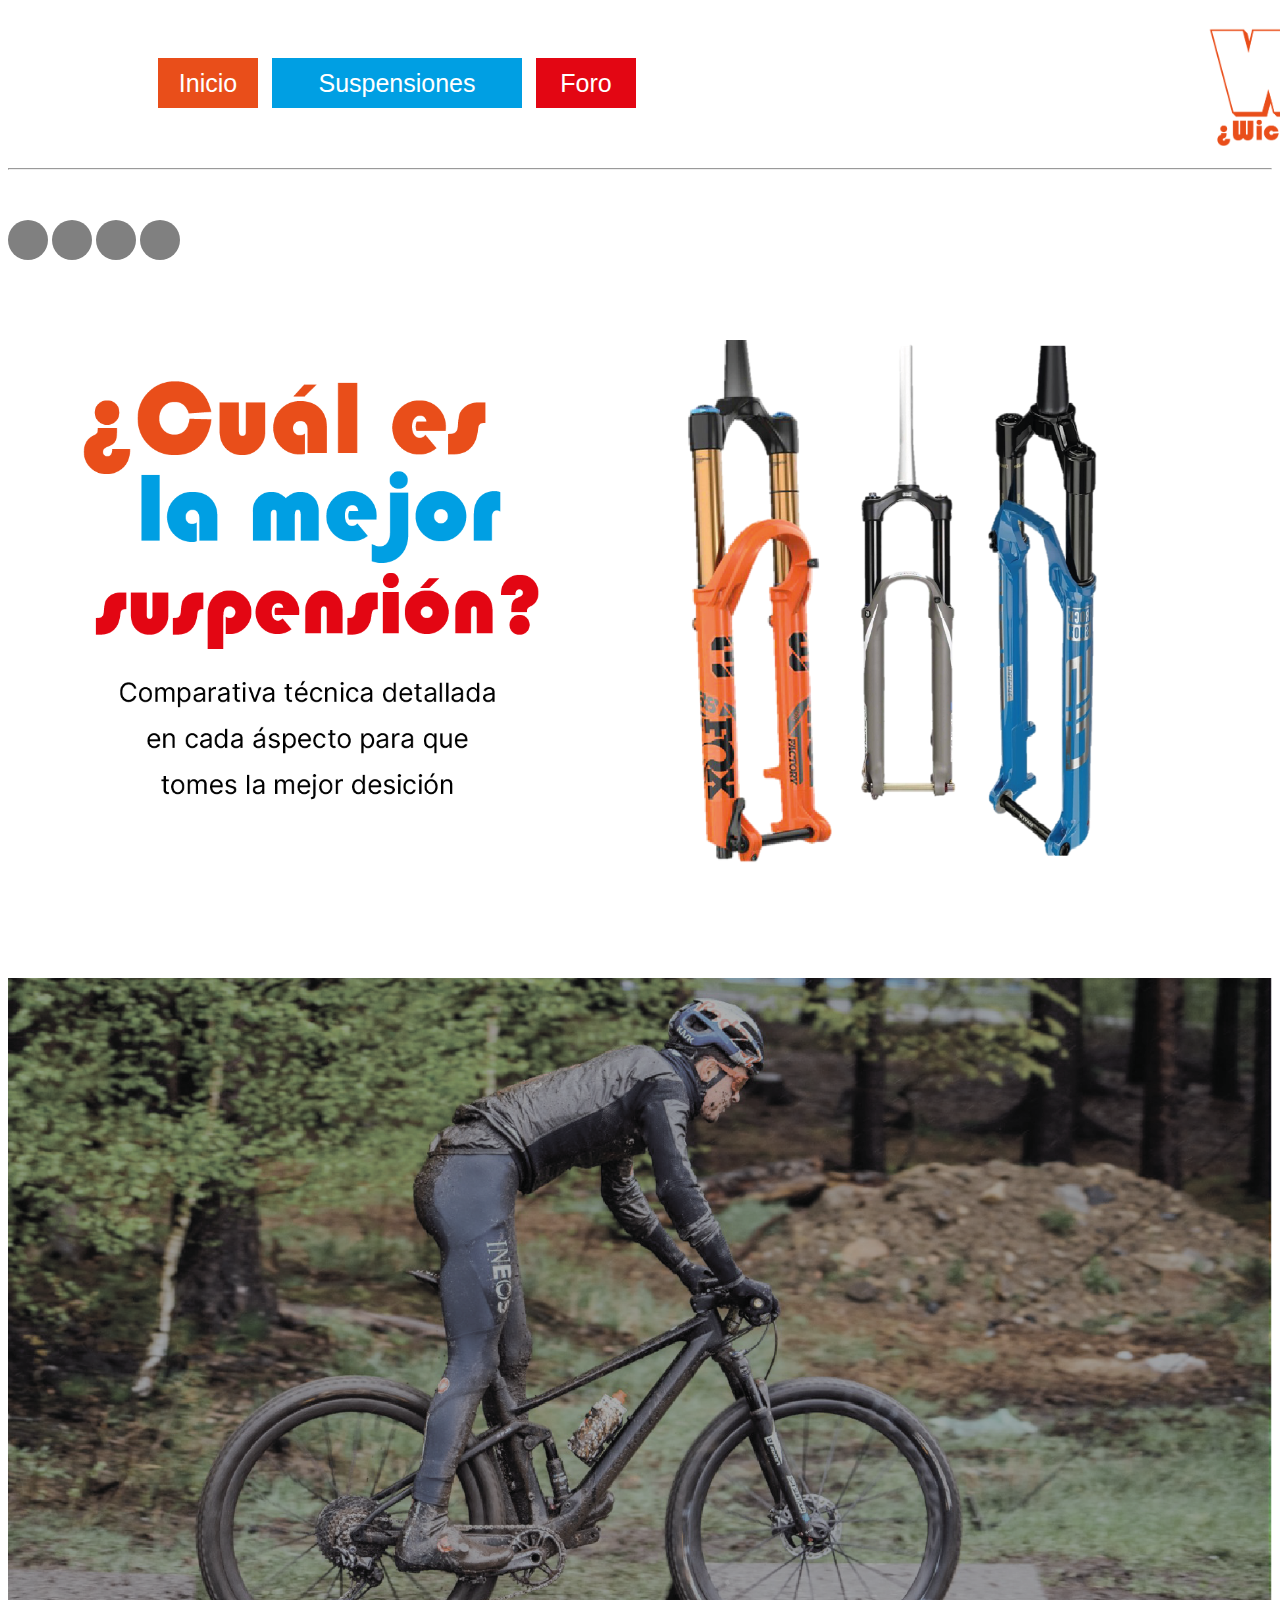
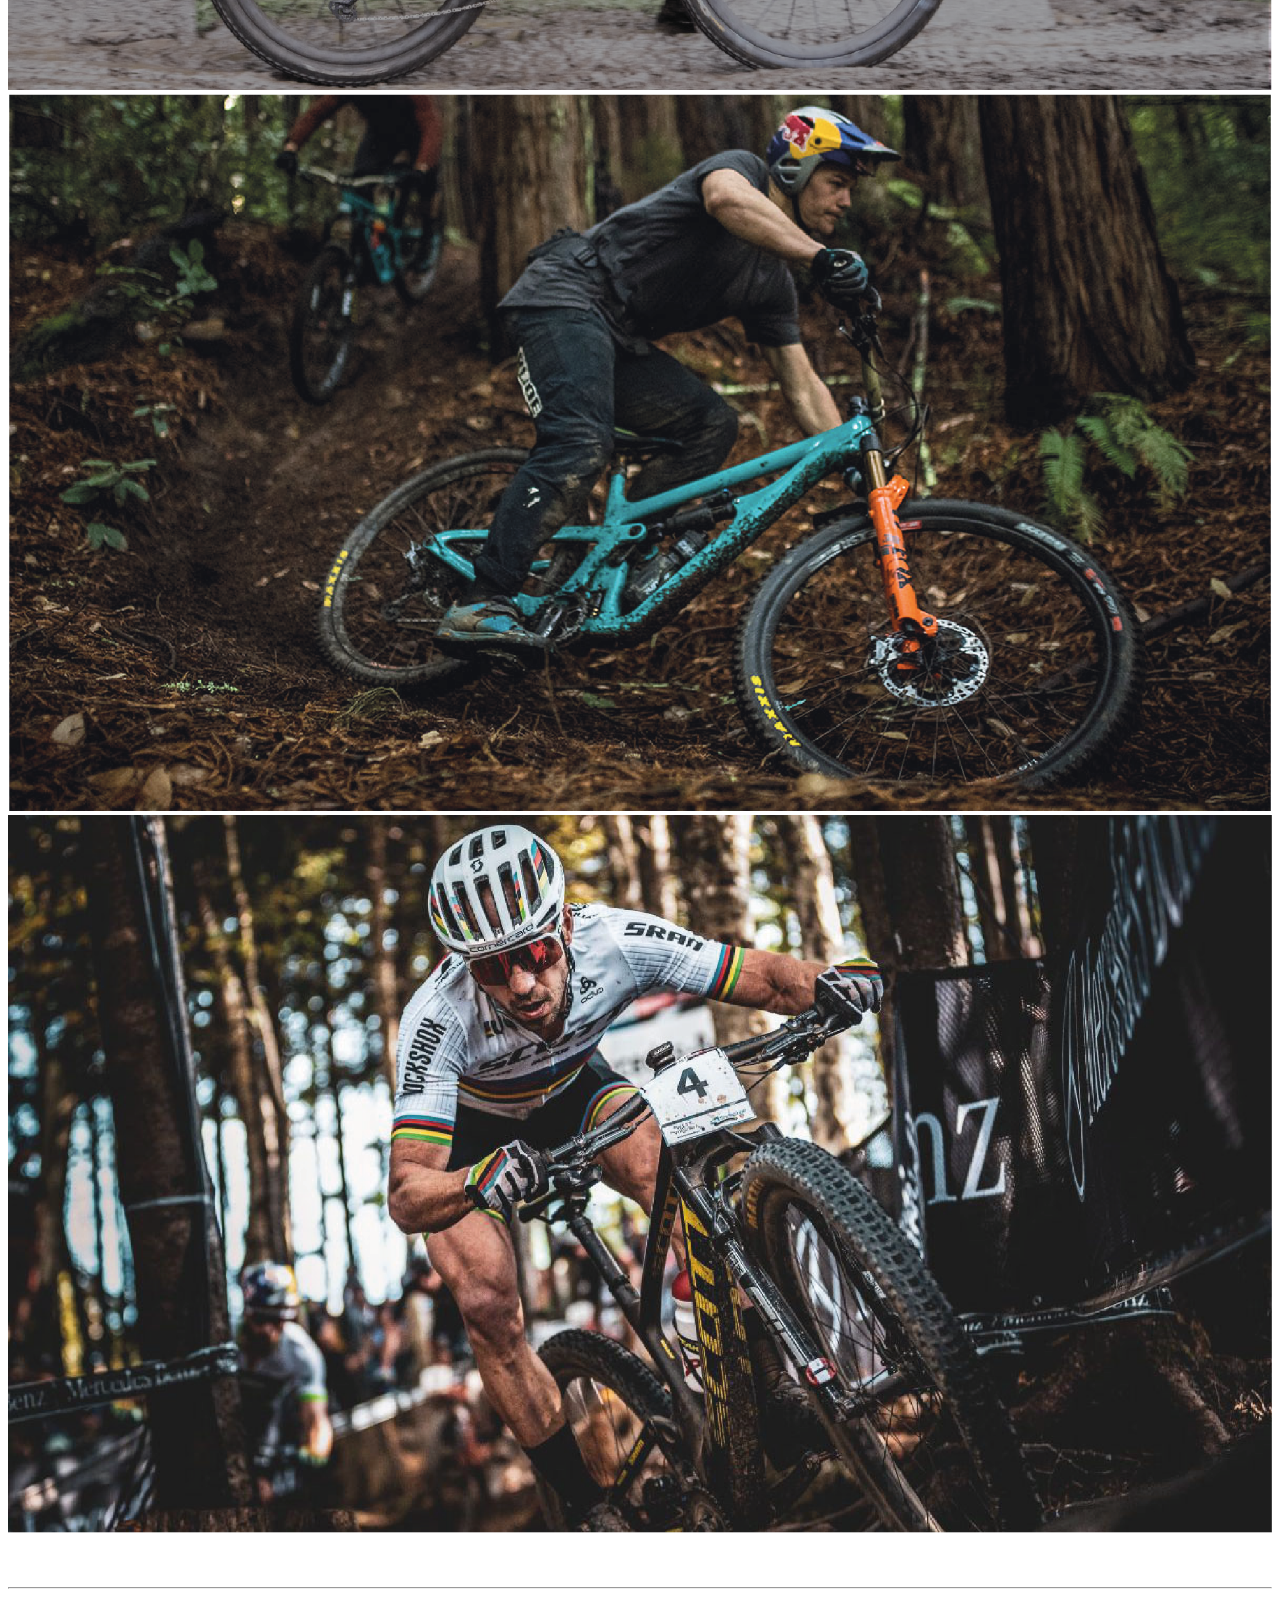
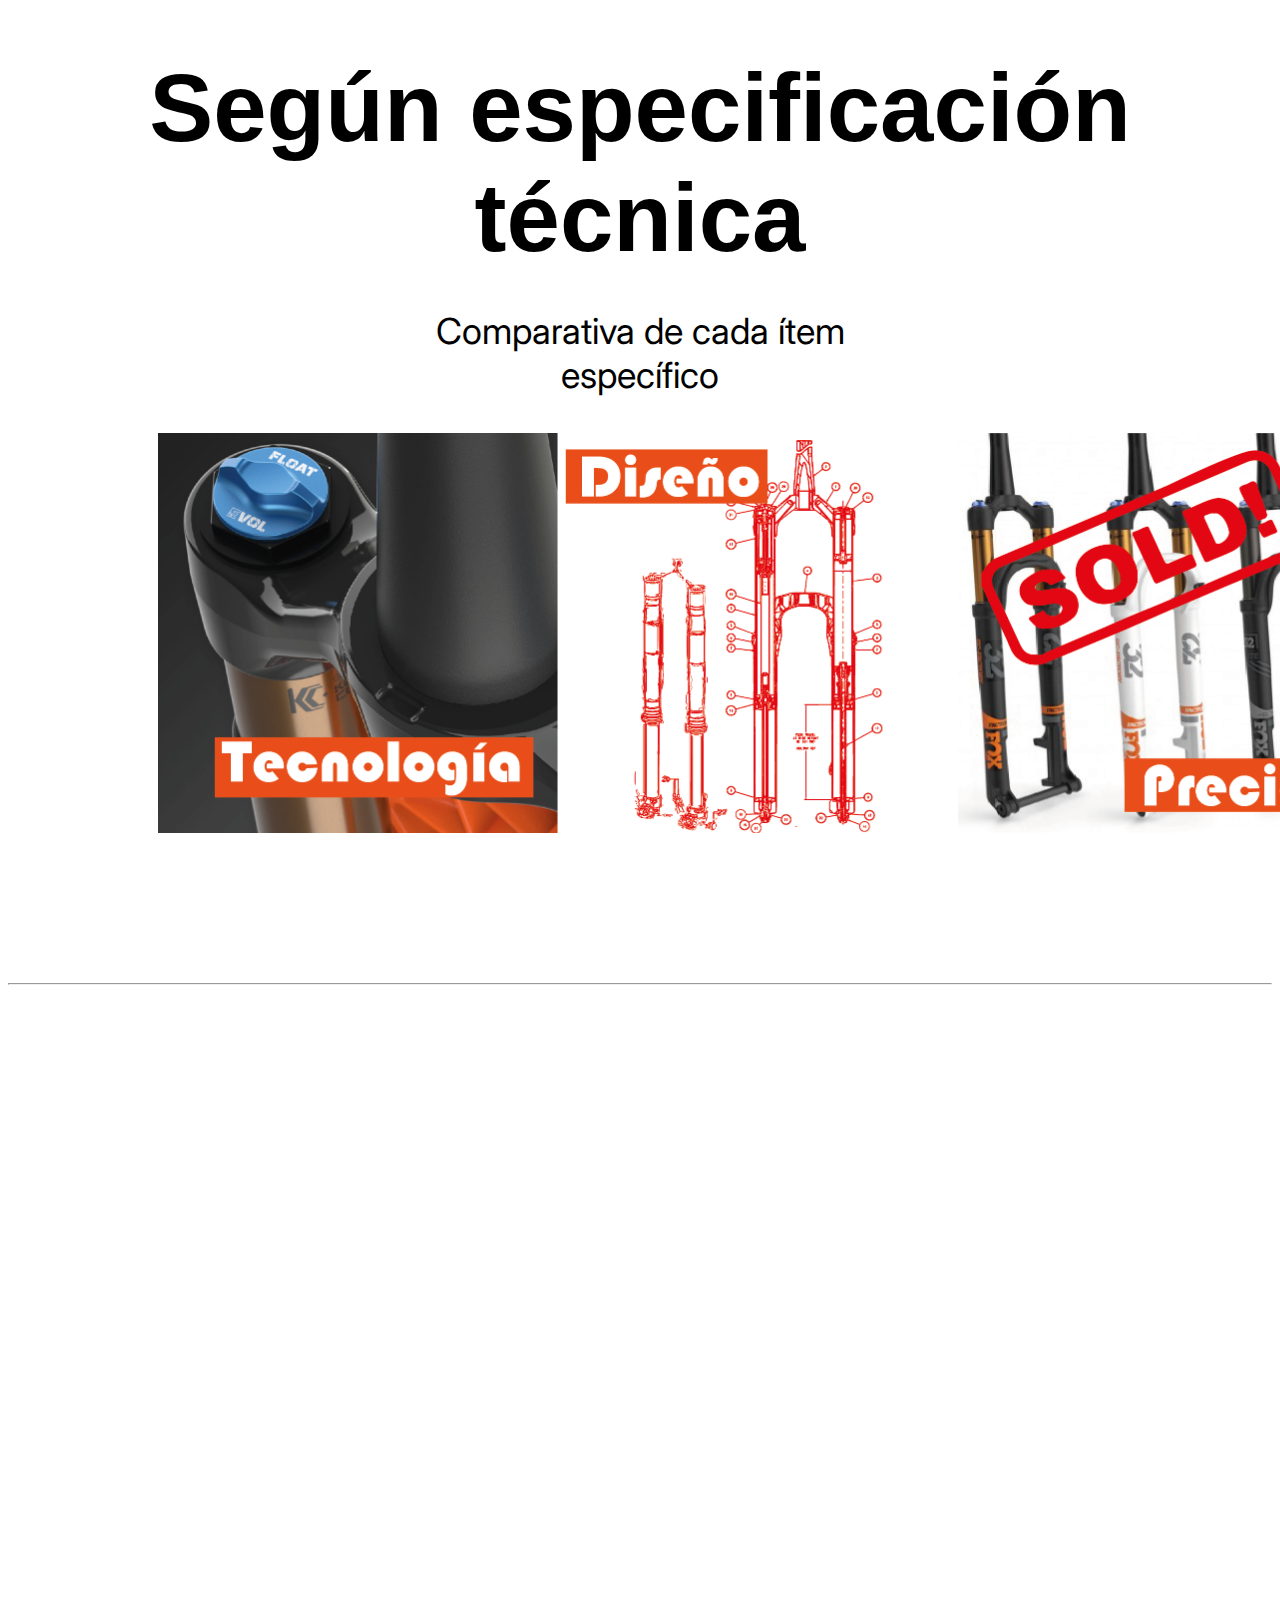
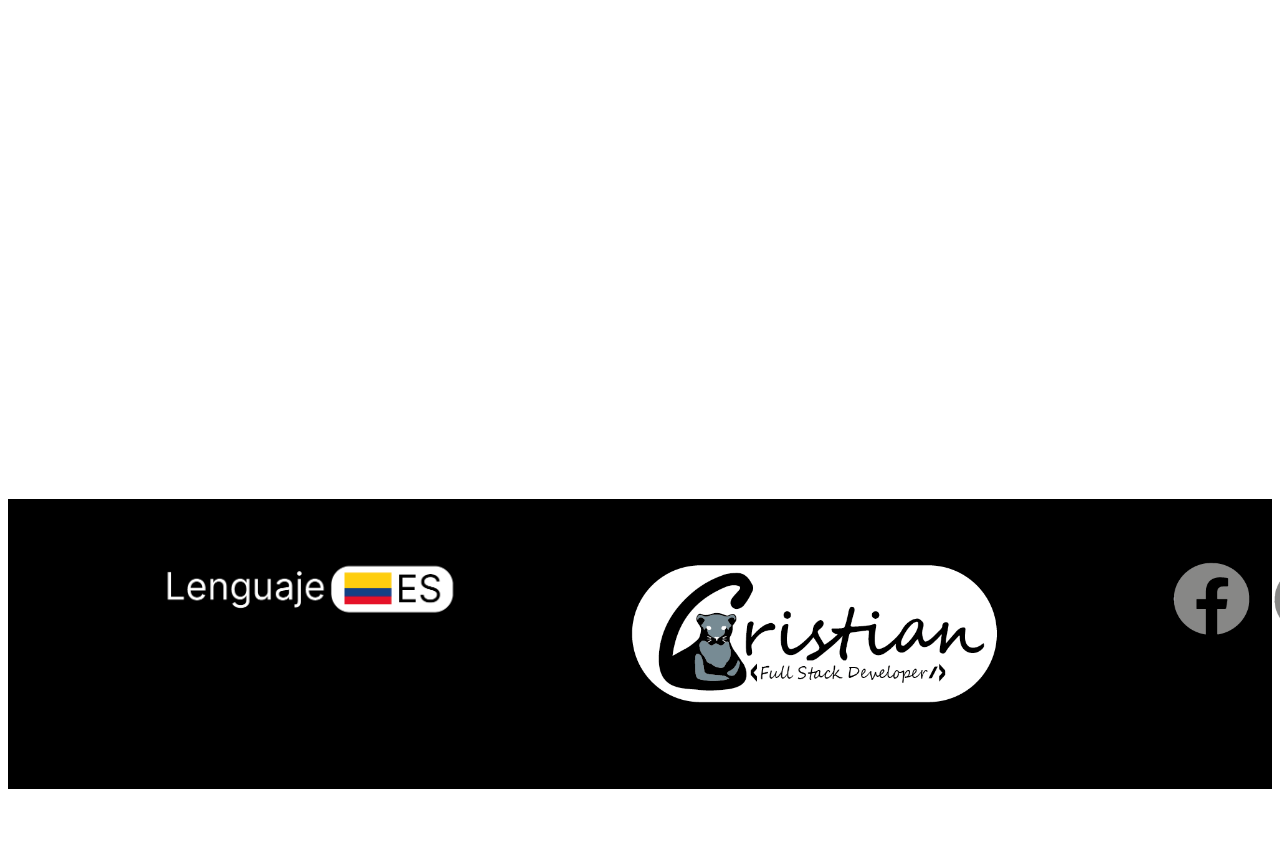
==== commit cc955b59: "corrección de vista" ====
--- a/index.html
+++ b/index.html
@@ -15,7 +15,7 @@
     <header>
         <div id="header">
 			<div class="botones_inicio">
-				<button class="btn1"> <a href="/principal.html"><div class = txt_btn1>Inicio</div> </a></button>
+				<button class="btn1"> <a href="/index.html"><div class = txt_btn1>Inicio</div> </a></button>
 
 				<div class="dropdown">
 					<button class = "btn2"><div class = txt_btn2>Suspensiones</div></button>
@@ -27,7 +27,9 @@
 				</div>
 				<button class="btn3"> <a href="/foro.html"><div class = txt_btn3>Foro</div> </a></button>	
 			</div>
-			<div class="imagen_logo"><img src="/img/WIBlogo.png" alt="" width="270px" ></div>			
+			<div class="imagen_logo">
+				<img src="/img/WIBlogo.png" alt="" width="270px" >
+			</div>			
 		</div>
     </header>
 
@@ -43,17 +45,16 @@
 		</div>
 		<div class="carousel-inner">
 		  <div class="carousel-item active">
-			<img src="/img/carrusel_principal.png" width="100%" height="1080px" class="d-block" alt="...">			
+			<img src="/img/carrusel_principal.png" width="100%" class="d-block" alt="...">			
 		  </div>
 		  <div class="carousel-item">
-			<img src="/img/carrusel suntour.png" width="100%" height="1080px" class="d-block " alt="...">
-			
+			<img src="/img/carrusel suntour.png" width="100%"  class="d-block " alt="...">			
 		  </div>
 		  <div class="carousel-item">
-				<img src="/img/carrusel fox.png" width="100%" height="1080px" class="d-block" alt="...">					
+				<img src="/img/carrusel fox.png" width="100%"  class="d-block" alt="...">					
 			</div>
 			<div class="carousel-item">
-				<img src="/img/carrusel rock shox.png" width="100%" height="1080px" class="d-block" alt="...">					
+				<img src="/img/carrusel rock shox.png" width="100%"  class="d-block" alt="...">					
 			</div>
 		</div>
 	  </div>	
@@ -65,9 +66,9 @@
 		<p>Comparativa de cada ítem <br> específico</p>
 		
 		<div class="imagenes_especificacion">
-			<img src="/img/tecnologias.png" alt="" width="500px" class="sombra" >		
-			<img src="/img/diseño.png" alt="" width="500px">
-			<img src="/img/precios.png" alt="" width="500px">
+			<img src="/img/tecnologias.png" alt="" width="400px" class="sombra" >		
+			<img src="/img/diseño.png" alt="" width="400px">
+			<img src="/img/precios.png" alt="" width="400px">
 			
 		</div>
 	</section>
--- a/Css/style.css
+++ b/Css/style.css
@@ -9,32 +9,28 @@
   border: none; /*PARA QUITAR LOS BORDES DE LOS BOTONES*/
 }
 
-#header .imagen_logo {
-  padding-left: 1700px;
+#header {
+  height: 110px;
+}
+
+.imagen_logo {
+  padding-left: 1200px;
   padding-top: 15px; 
-  
-}
-
-#header .logo {
-    padding-left: 1700px;/*correr el logo a la izquierda*/
 }
 
 #header .botones_inicio {
   padding-left: 150px;
   padding-top: 50px;
-  padding-bottom: 30px;
   float: left; /*poder alinear todo el contenido dentro del header*/
 }
-
-
 
 /*__________________BTN1_____________________*/
 .btn1{
-    font-size: 35px; 
+    font-size: 25px; 
     background-color: #E94E1A;  
-    margin-right: 20px;
-    width: 200px;
-    height: 55px; 
+    margin-right: 10px;
+    width: 100px;
+    height: 50px; 
 
 }
 .txt_btn1 {
@@ -44,11 +40,11 @@
 
 /*__________________BTN3_____________________*/
  .btn3{
-  font-size: 35px; 
+  font-size: 25px; 
   background-color: #E30613;
-  margin-left: 20px; 
-  width: 200px; 
-  height: 55px;
+  margin-left: 10px; 
+  width: 100px; 
+  height: 50px;
     
 }
  .txt_btn3 {
@@ -58,10 +54,10 @@
 
 /*___________________BTN 2 DESPLEGABLE__________________*/
  .btn2 {
-  font-size: 35px;
+  font-size: 25px;
   background-color: #009FE3;
   width: 250px;
-  height: 55px;
+  height: 50px;
 }
  .txt_btn2 {
   color: #FFFFFF;
@@ -71,11 +67,9 @@
 .dropdown .desplegable_1 {
   background-color: #E94E1A;
   text-align: center;
-  
-  
 }
 .dropdown .txt_desplegable1 {
-  font-size: 30px;
+  font-size: 20px;
   color: #FFFFFF;
 }
 
@@ -86,7 +80,7 @@
 }
 .dropdown .txt_desplegable2 {
   color: #FFFFFF;
-  font-size: 30px;
+  font-size: 20px;
 }
 
 /*modificaciones color boton desplegable 3*/
@@ -95,7 +89,7 @@
   text-align: center;
 }
 .dropdown .txt_desplegable3 {
-  font-size: 30px;
+  font-size: 20px;
   color: #FFFFFF;
 }
 
@@ -133,11 +127,6 @@
   height: 40px;
   border-radius: 50%;
   background-color: grey;
-}
-
-.carousel-item img{
-  object-fit: cover;
-  
 }
 
 /*SECTION ESPECIFICACION */
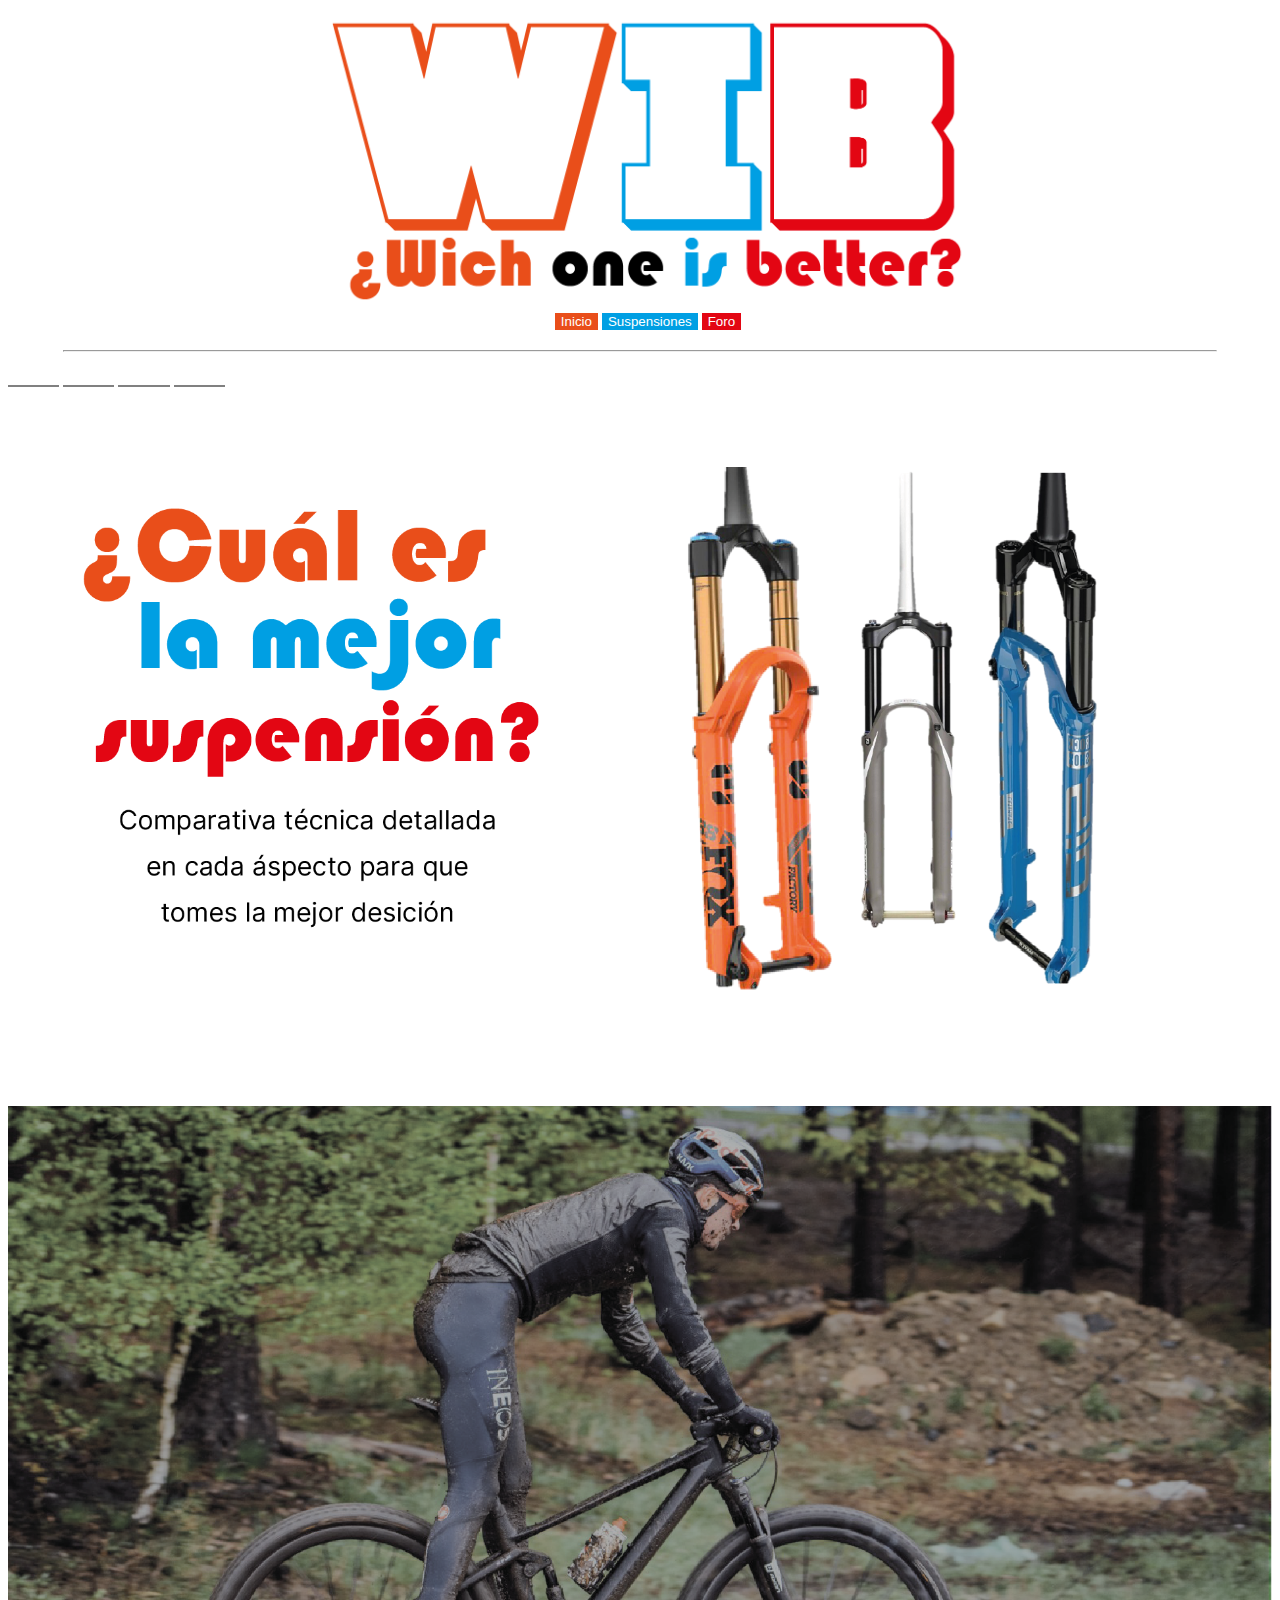
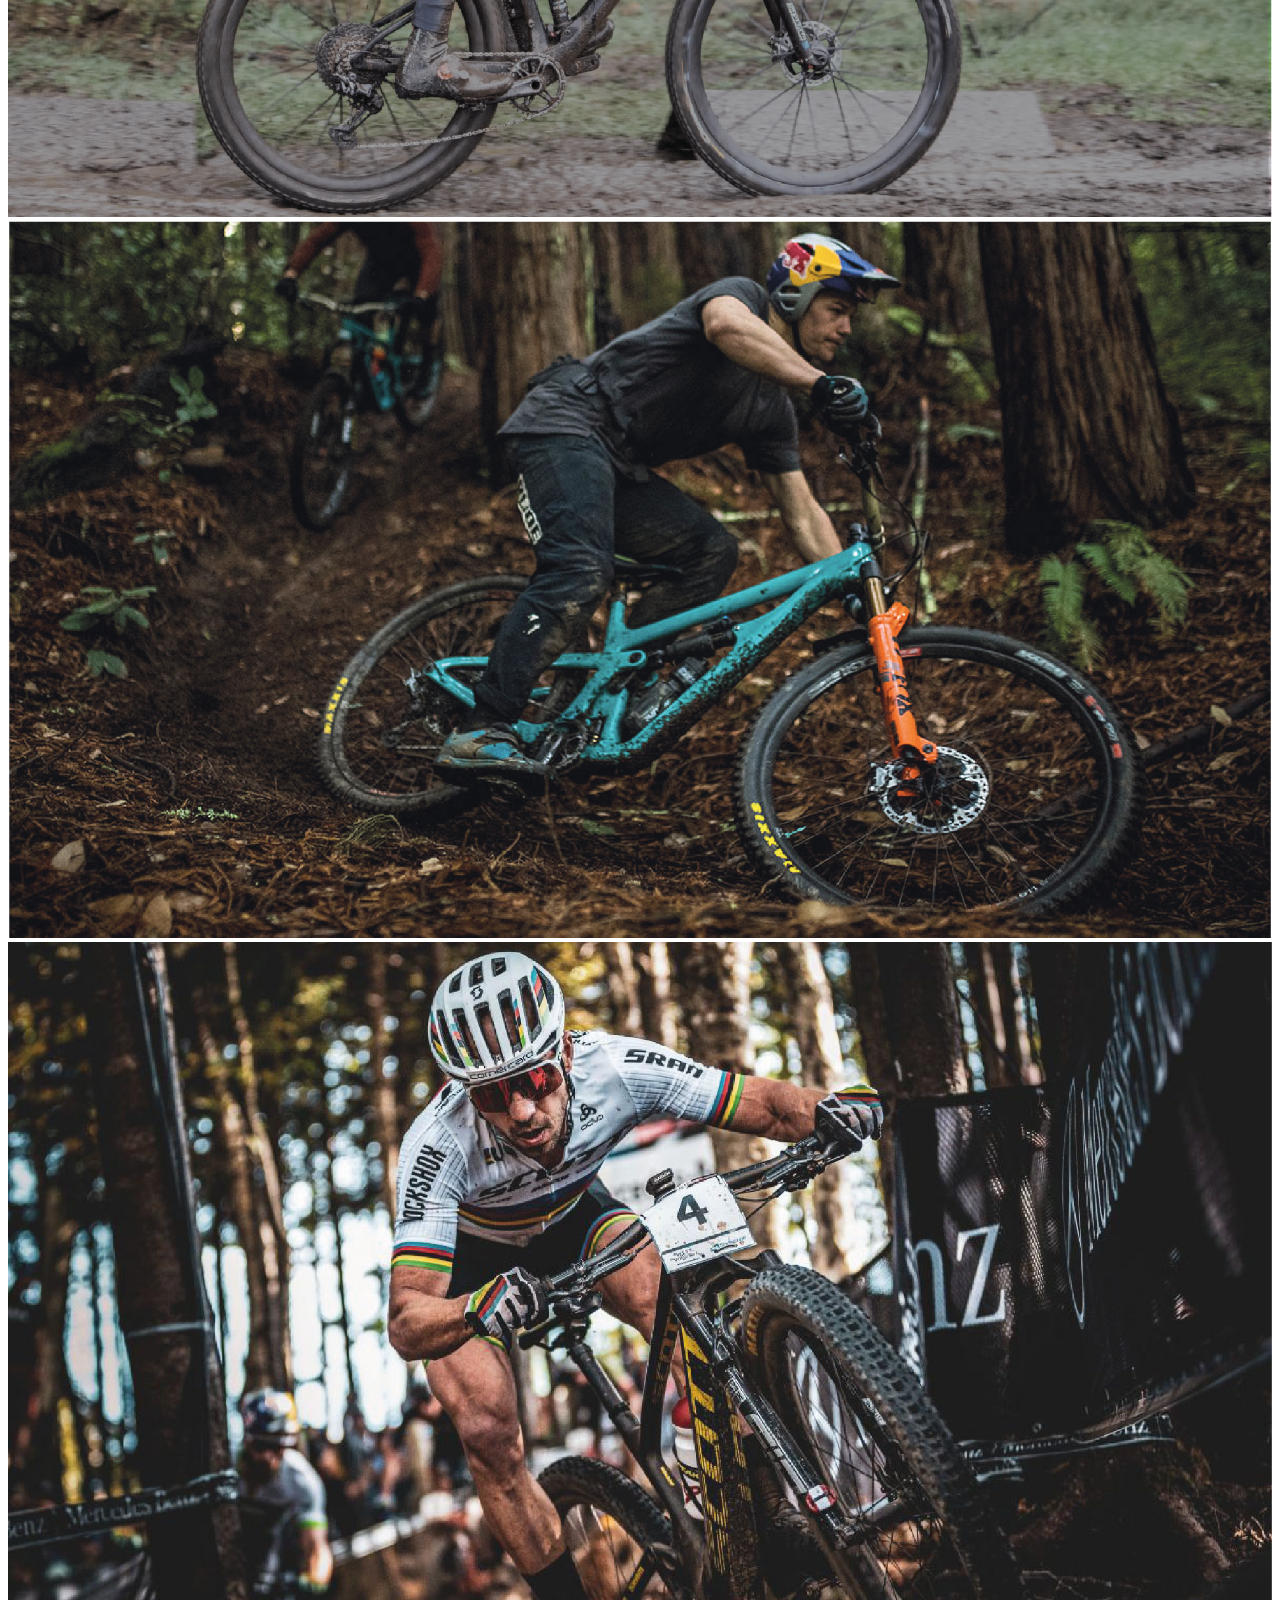
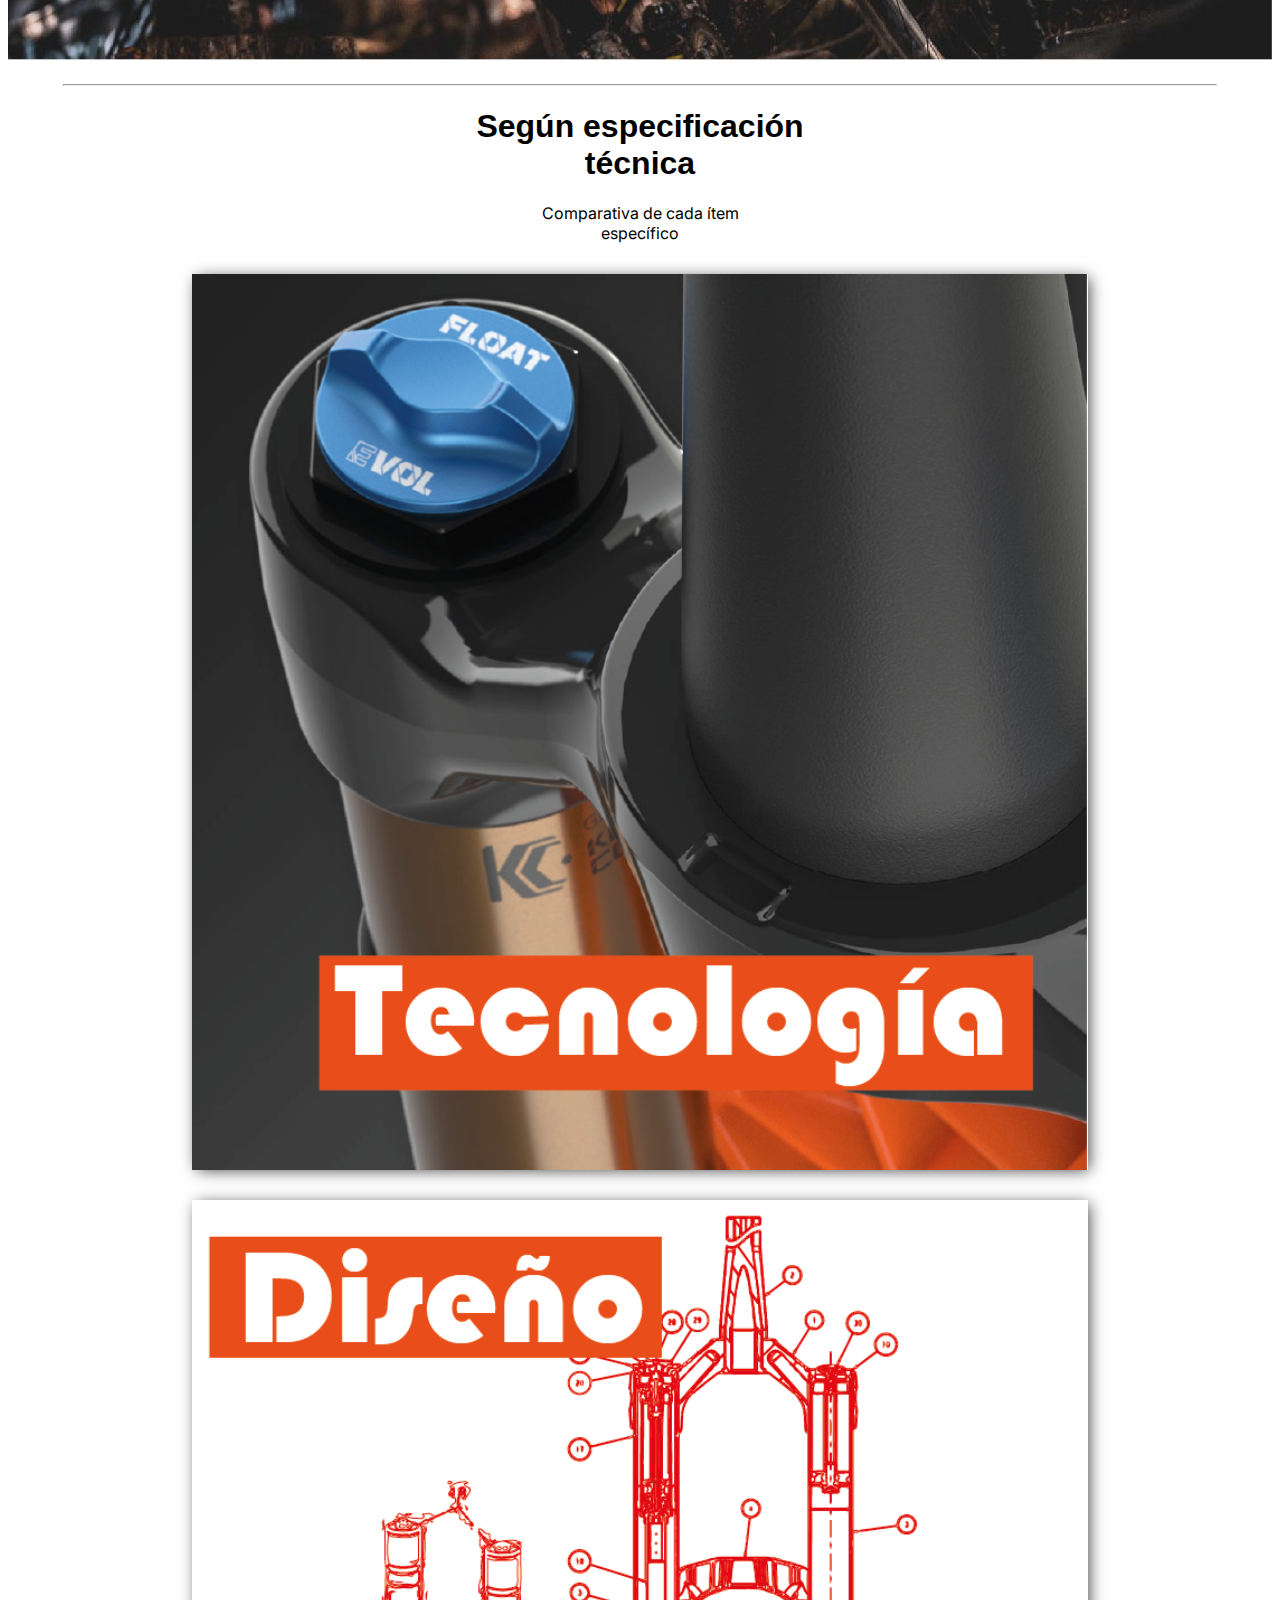
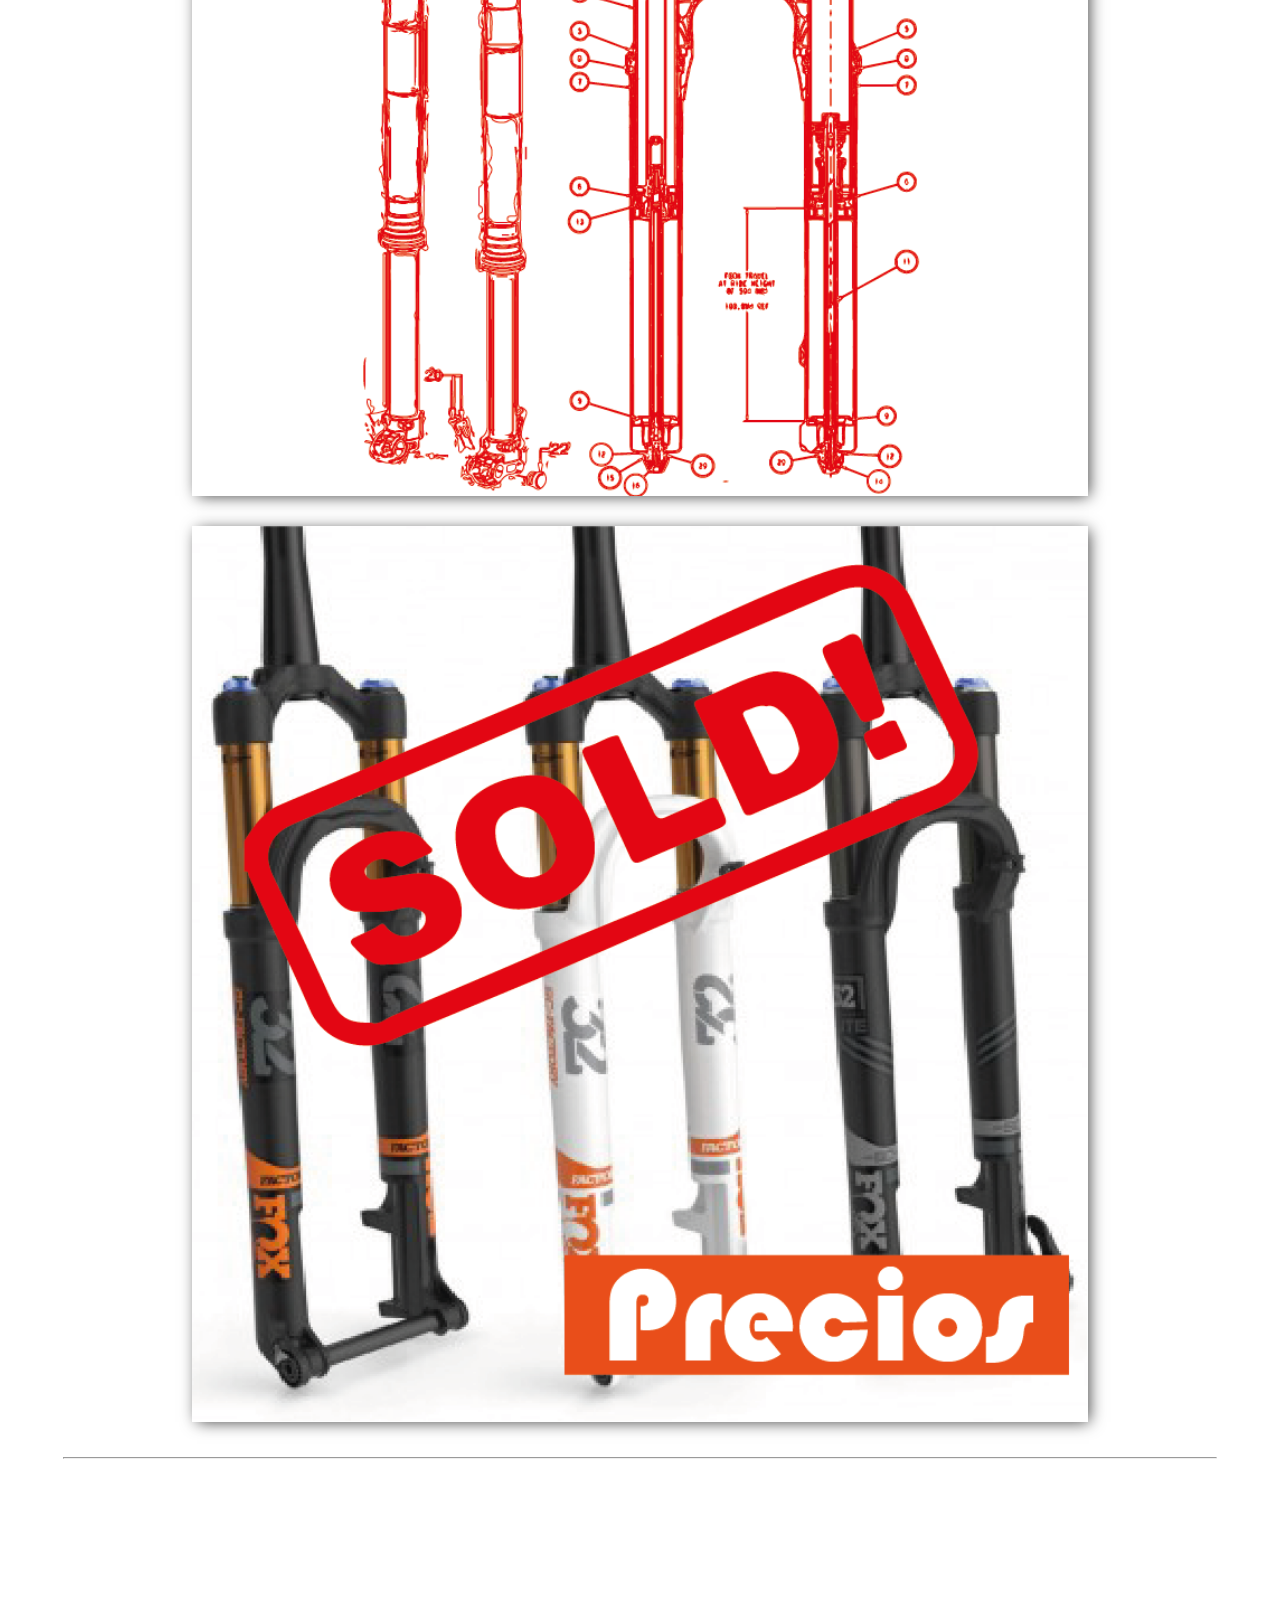
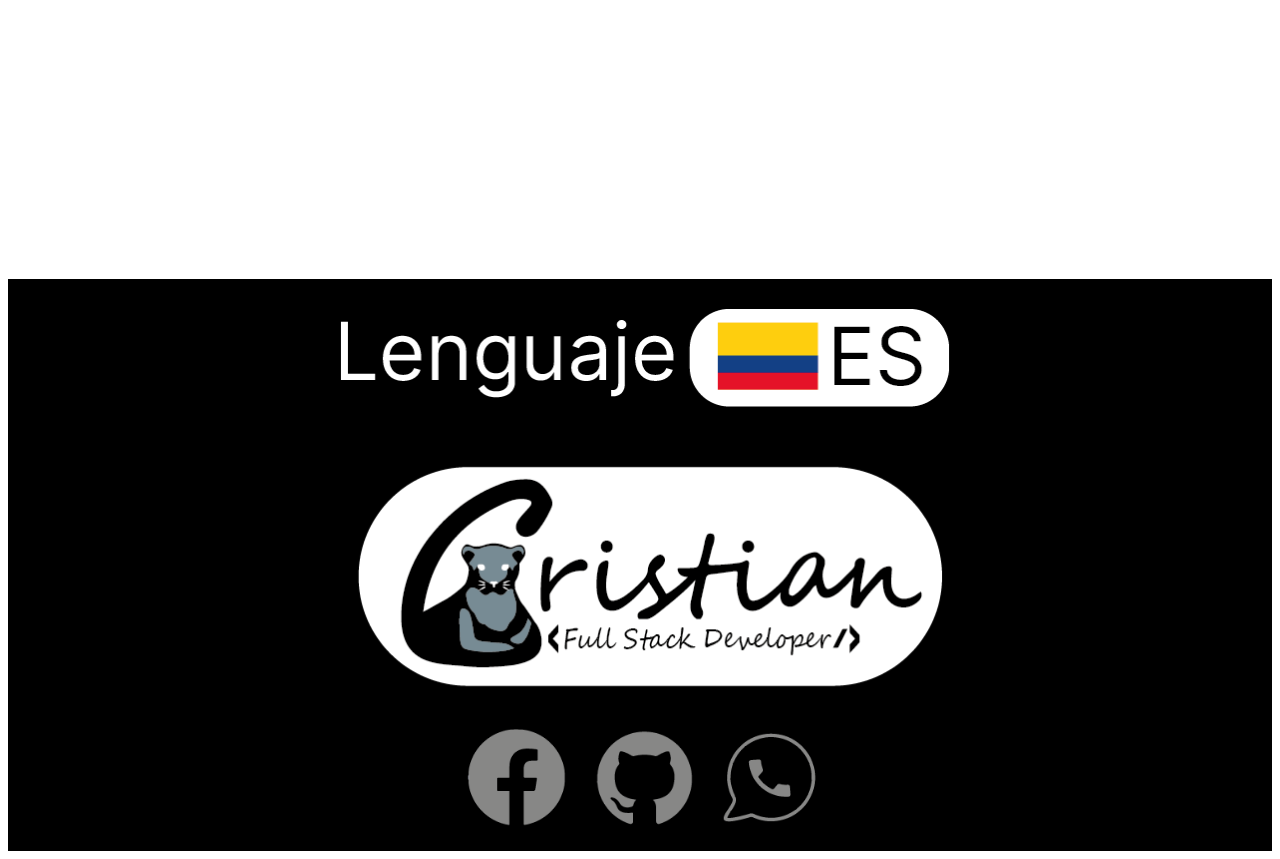
==== commit f07e5077: "Responsive home" ====
--- a/index.html
+++ b/index.html
@@ -1,100 +1,195 @@
 <!DOCTYPE html>
 <html lang="es">
-<head>
-    <meta charset="UTF-8">
-    <meta http-equiv="X-UA-Compatible" content="IE=edge">
-    <meta name="viewport" content="width=device-width, initial-scale=1.0">
-	<link href="https://cdn.jsdelivr.net/npm/bootstrap@5.2.1/dist/css/bootstrap.min.css" rel="stylesheet" integrity="sha384-iYQeCzEYFbKjA/T2uDLTpkwGzCiq6soy8tYaI1GyVh/UjpbCx/TYkiZhlZB6+fzT" crossorigin="anonymous">
-    <link rel="stylesheet" href="/Css/style.css">
+  <head>
+    <meta charset="UTF-8" />
+    <meta http-equiv="X-UA-Compatible" content="IE=edge" />
+    <meta name="viewport" content="width=device-width, initial-scale=1.0" />
+    <link
+      href="https://cdn.jsdelivr.net/npm/bootstrap@5.2.1/dist/css/bootstrap.min.css"
+      rel="stylesheet"
+      integrity="sha384-iYQeCzEYFbKjA/T2uDLTpkwGzCiq6soy8tYaI1GyVh/UjpbCx/TYkiZhlZB6+fzT"
+      crossorigin="anonymous"
+    />
+    <link rel="stylesheet" href="/Css/index.css" />
     <title>Wich One Is Better</title>
-	<link rel="icon" type="image/x-icon" href="/img/WIBlogo.png">
-</head>
+    <link rel="icon" type="image/x-icon" href="/img/WIBlogo.png" />
+  </head>
 
-<body>
+  <body>
+    <header>
+      <img src="/img/WIBlogo.png" alt="Logo Image" />
 
-    <header>
-        <div id="header">
-			<div class="botones_inicio">
-				<button class="btn1"> <a href="/index.html"><div class = txt_btn1>Inicio</div> </a></button>
-
-				<div class="dropdown">
-					<button class = "btn2"><div class = txt_btn2>Suspensiones</div></button>
-					<div class="dropdown-content">
-						<div class=" desplegable_1"><a href="/suntour.html"><div class="txt_desplegable1">Suntour</div></a></div>
-						<div class=" desplegable_2"><a href="/fox.html"><div class="txt_desplegable2">Fox</div></a></div>
-						<div class=" desplegable_3"><a href="/rockshox.html"><div class="txt_desplegable3">Rock Shox</div></a></div>					
-					</div>
-				</div>
-				<button class="btn3"> <a href="/foro.html"><div class = txt_btn3>Foro</div> </a></button>	
-			</div>
-			<div class="imagen_logo">
-				<img src="/img/WIBlogo.png" alt="" width="270px" >
-			</div>			
-		</div>
+      <div class="botones_inicio">
+        <button class="btn1">
+          <a href="/index.html"> <p>Inicio</p> </a>
+        </button>
+        <div class="dropdown">
+          <button class="btn2">
+            <p>Suspensiones</p>
+          </button>
+          <div class="dropdown-content">
+            <div class="desplegable_1">
+              <a href="/suntour.html"> <p>Suntour</p></a>
+            </div>
+            <div class="desplegable_2">
+              <a href="/fox.html"> <p>Fox</p> </a>
+            </div>
+            <div class="desplegable_3">
+              <a href="/rockshox.html"> <p>Rock Shox</p></a>
+            </div>
+          </div>
+        </div>
+        <button class="btn3">
+          <a href="/foro.html"><p>Foro</p></a>
+        </button>
+      </div>
     </header>
 
-<hr>
+    <hr />
 
-<section class=" carrusel"> 
-	<div id="carouselExampleCaptions" class="carousel slide" data-bs-ride="false">
-		<div class="carousel-indicators">
-		  <button type="button" data-bs-target="#carouselExampleCaptions" data-bs-slide-to="0" class="active" aria-current="true" aria-label="Slide 1"></button>
-		  <button type="button" data-bs-target="#carouselExampleCaptions" data-bs-slide-to="1" aria-label="Slide 2"></button>
-		  <button type="button" data-bs-target="#carouselExampleCaptions" data-bs-slide-to="2" aria-label="Slide 3"></button>
-		  <button type="button" data-bs-target="#carouselExampleCaptions" data-bs-slide-to="3" aria-label="Slide 4"></button>
-		</div>
-		<div class="carousel-inner">
-		  <div class="carousel-item active">
-			<img src="/img/carrusel_principal.png" width="100%" class="d-block" alt="...">			
-		  </div>
-		  <div class="carousel-item">
-			<img src="/img/carrusel suntour.png" width="100%"  class="d-block " alt="...">			
-		  </div>
-		  <div class="carousel-item">
-				<img src="/img/carrusel fox.png" width="100%"  class="d-block" alt="...">					
-			</div>
-			<div class="carousel-item">
-				<img src="/img/carrusel rock shox.png" width="100%"  class="d-block" alt="...">					
-			</div>
-		</div>
-	  </div>	
-</section>
+    <section class="carrusel">
+      <div
+        id="carouselExampleCaptions"
+        class="carousel slide"
+        data-bs-ride="false"
+      >
+        <div class="carousel-indicators">
+          <button
+            type="button"
+            data-bs-target="#carouselExampleCaptions"
+            data-bs-slide-to="0"
+            class="active"
+            aria-current="true"
+            aria-label="Slide 1"
+          ></button>
+          <button
+            type="button"
+            data-bs-target="#carouselExampleCaptions"
+            data-bs-slide-to="1"
+            aria-label="Slide 2"
+          ></button>
+          <button
+            type="button"
+            data-bs-target="#carouselExampleCaptions"
+            data-bs-slide-to="2"
+            aria-label="Slide 3"
+          ></button>
+          <button
+            type="button"
+            data-bs-target="#carouselExampleCaptions"
+            data-bs-slide-to="3"
+            aria-label="Slide 4"
+          ></button>
+        </div>
+        <div class="carousel-inner">
+          <div class="carousel-item active">
+            <img
+              src="/img/carrusel_principal.png"
+              width="100%"
+              class="d-block"
+              alt="..."
+            />
+          </div>
+          <div class="carousel-item">
+            <img
+              src="/img/carrusel suntour.png"
+              width="100%"
+              class="d-block"
+              alt="..."
+            />
+          </div>
+          <div class="carousel-item">
+            <img
+              src="/img/carrusel fox.png"
+              width="100%"
+              class="d-block"
+              alt="..."
+            />
+          </div>
+          <div class="carousel-item">
+            <img
+              src="/img/carrusel rock shox.png"
+              width="100%"
+              class="d-block"
+              alt="..."
+            />
+          </div>
+        </div>
+      </div>
+    </section>
 
-<hr>
-	<section class="especificacion">
-		<h1>Según especificación <br> técnica </h1>
-		<p>Comparativa de cada ítem <br> específico</p>
-		
-		<div class="imagenes_especificacion">
-			<img src="/img/tecnologias.png" alt="" width="400px" class="sombra" >		
-			<img src="/img/diseño.png" alt="" width="400px">
-			<img src="/img/precios.png" alt="" width="400px">
-			
-		</div>
-	</section>
+    <hr />
 
-<hr>
+    <section class="especificacion">
+      <h1>
+        Según especificación <br />
+        técnica
+      </h1>
+      <p>
+        Comparativa de cada ítem <br />
+        específico
+      </p>
 
-	<section class="video">
-		<iframe width="80%" height="1000px" src="https://www.youtube.com/embed/sbajy7DzQcM" title="YouTube video player" frameborder="0" allow="accelerometer; autoplay; clipboard-write; encrypted-media; gyroscope; picture-in-picture" allowfullscreen></iframe>
-	</section>
+      <div class="imagenes_especificacion">
+        <img src="/img/tecnologias.png" alt="Imagen Tecnologias " />
+        <img src="/img/diseño.png" alt="imagen diseño" />
+        <img src="/img/precios.png" alt="Imagen precios" />
+      </div>
+    </section>
 
-	<footer>
-	<div class="info_footer">
-		<div class="idioma"> <img src="/img/footer lenguaje.png" alt="" width="300px" height="" class="bandera"></div>
+    <hr />
 
-		<div class="img_desarrollador"> <img src="/img/footer marca.png" alt="" width="400px"></div>
+    <section class="video">
+      <iframe
+        src="https://www.youtube.com/embed/sbajy7DzQcM"
+        title="YouTube video player"
+        frameborder="0"
+        allow="accelerometer; autoplay; clipboard-write; encrypted-media; gyroscope; picture-in-picture"
+        allowfullscreen
+      ></iframe>
+    </section>
 
-		<div class="contacto">
-			<a href="https://www.facebook.com/cbetancourtrincon1"><img src="/img/footer contacto.png" alt="" width="100px" height="80px"></a>
-			<a href="https://github.com/CrisCaBeRi"><img src="/img/footer contacto 1.png" alt="" width="100px" height="80px"></a>
-			<a href="https://api.whatsapp.com/send?phone=573123679015&text=Hola, ví tu página web y me interesan tus servicios de desarrollador."><img src="/img/footer contacto 2.png" alt="" width="100px" height="80px"></a>			
-			
-		</div>
-	</div>
-</footer>
-</body>
+    <footer>
+      <div class="info_footer">
+        <img src="/img/footer lenguaje.png" class="bandera" />
+
+        <img src="/img/footer marca.png" alt="" />
+
+        <div class="contacto">
+          <a href="https://www.facebook.com/cbetancourtrincon1"
+            ><img
+              src="/img/footer contacto.png"
+              alt=""              
+          /></a>
+          <a href="https://github.com/CrisCaBeRi"
+            ><img
+              src="/img/footer contacto 1.png"
+              alt=""             
+          /></a>
+          <a
+            href="https://api.whatsapp.com/send?phone=573123679015&text=Hola, ví tu página web y me interesan tus servicios de desarrollador."
+            ><img
+              src="/img/footer contacto 2.png"
+              alt=""              
+          /></a>
+        </div>
+      </div>
+    </footer>
+  </body>
 </html>
-<script src="https://cdn.jsdelivr.net/npm/@popperjs/core@2.11.6/dist/umd/popper.min.js" integrity="sha384-oBqDVmMz9ATKxIep9tiCxS/Z9fNfEXiDAYTujMAeBAsjFuCZSmKbSSUnQlmh/jp3" crossorigin="anonymous"></script>
-<script src="https://cdn.jsdelivr.net/npm/bootstrap@5.2.1/dist/js/bootstrap.min.js" integrity="sha384-7VPbUDkoPSGFnVtYi0QogXtr74QeVeeIs99Qfg5YCF+TidwNdjvaKZX19NZ/e6oz" crossorigin="anonymous"></script>
-<script src="https://cdn.jsdelivr.net/npm/bootstrap@5.2.1/dist/js/bootstrap.bundle.min.js" integrity="sha384-u1OknCvxWvY5kfmNBILK2hRnQC3Pr17a+RTT6rIHI7NnikvbZlHgTPOOmMi466C8" crossorigin="anonymous"></script>+
+<script
+  src="https://cdn.jsdelivr.net/npm/@popperjs/core@2.11.6/dist/umd/popper.min.js"
+  integrity="sha384-oBqDVmMz9ATKxIep9tiCxS/Z9fNfEXiDAYTujMAeBAsjFuCZSmKbSSUnQlmh/jp3"
+  crossorigin="anonymous"
+></script>
+<script
+  src="https://cdn.jsdelivr.net/npm/bootstrap@5.2.1/dist/js/bootstrap.min.js"
+  integrity="sha384-7VPbUDkoPSGFnVtYi0QogXtr74QeVeeIs99Qfg5YCF+TidwNdjvaKZX19NZ/e6oz"
+  crossorigin="anonymous"
+></script>
+<script
+  src="https://cdn.jsdelivr.net/npm/bootstrap@5.2.1/dist/js/bootstrap.bundle.min.js"
+  integrity="sha384-u1OknCvxWvY5kfmNBILK2hRnQC3Pr17a+RTT6rIHI7NnikvbZlHgTPOOmMi466C8"
+  crossorigin="anonymous"
+></script>
--- a/Css/index.css
+++ b/Css/index.css
@@ -0,0 +1,114 @@
+@import url("http://fonts.cdnfonts.com/css/bauhaus-93");
+@import url("https://fonts.googleapis.com/css2?family=Inter&display=swap");
+
+header {
+  width: 100vw;
+  display: flex;
+  flex-direction: column;
+  align-items: center;
+}
+header img {
+  width: 50vw;
+}
+a:link,
+a:visited,
+a:active {
+  text-decoration: none;
+}
+.botones_inicio p {
+  color: white;
+  margin: 0;  
+}
+button {
+  border: none;
+}
+.dropdown-content {
+  display: none;
+  position: absolute;
+  width: 100%;
+}
+.btn1 {
+  background-color: #e94e1a;
+}
+.btn3 {
+  background-color: #e30613;
+}
+.btn2 {
+  background-color: #009fe3;
+}
+.dropdown {
+  text-align: center;
+  display: inline-block; 
+  z-index: 1; 
+}
+.dropdown:hover .dropdown-content {
+  display: block;
+}
+.dropdown-content .desplegable_1 {
+  background-color: #e94e1a;
+}
+.dropdown .desplegable_2 {
+  background-color: #009fe3;
+}
+.dropdown .desplegable_3 {
+  background-color: #e30613;
+}
+hr {
+  width: 90vw;
+  margin: 20px auto;
+}
+/*CARRUSEL*/
+.carousel-indicators [data-bs-target] { 
+  width: 4vw; 
+  background-color: grey;
+}
+/*SECTION ESPECIFICACION */
+.especificacion h1 {  
+  text-align: center;  
+  font-family: "Bauhaus 93", sans-serif;
+}
+.especificacion p { 
+  text-align: center;  
+  font-family: "Inter", sans-serif; 
+}
+.imagenes_especificacion {
+  display: flex; 
+  flex-direction: column;  
+  align-items: center;
+}
+.imagenes_especificacion img {
+  width: 70vw;
+  margin: 15px 0;
+  box-shadow: 3px 2px 15px -2px rgba(0,0,0,0.75);
+}
+/*VIDEO*/
+.video{
+  display: flex;
+  justify-content: center;
+}
+.video iframe {  
+  width: 90vw; 
+  height: 40vh; 
+  margin: 20px 0;
+}
+/*FOOTER*/
+footer {
+  background-color: #000000;
+  padding: 15px 0;
+}
+.info_footer {
+  display: flex;
+  flex-direction: column;
+}
+.info_footer img {
+  width: 50vw;
+  margin: auto;
+}
+.contacto {
+ display: flex; 
+ justify-content: center;
+}
+.contacto img {
+  width: 10vw;
+}
+
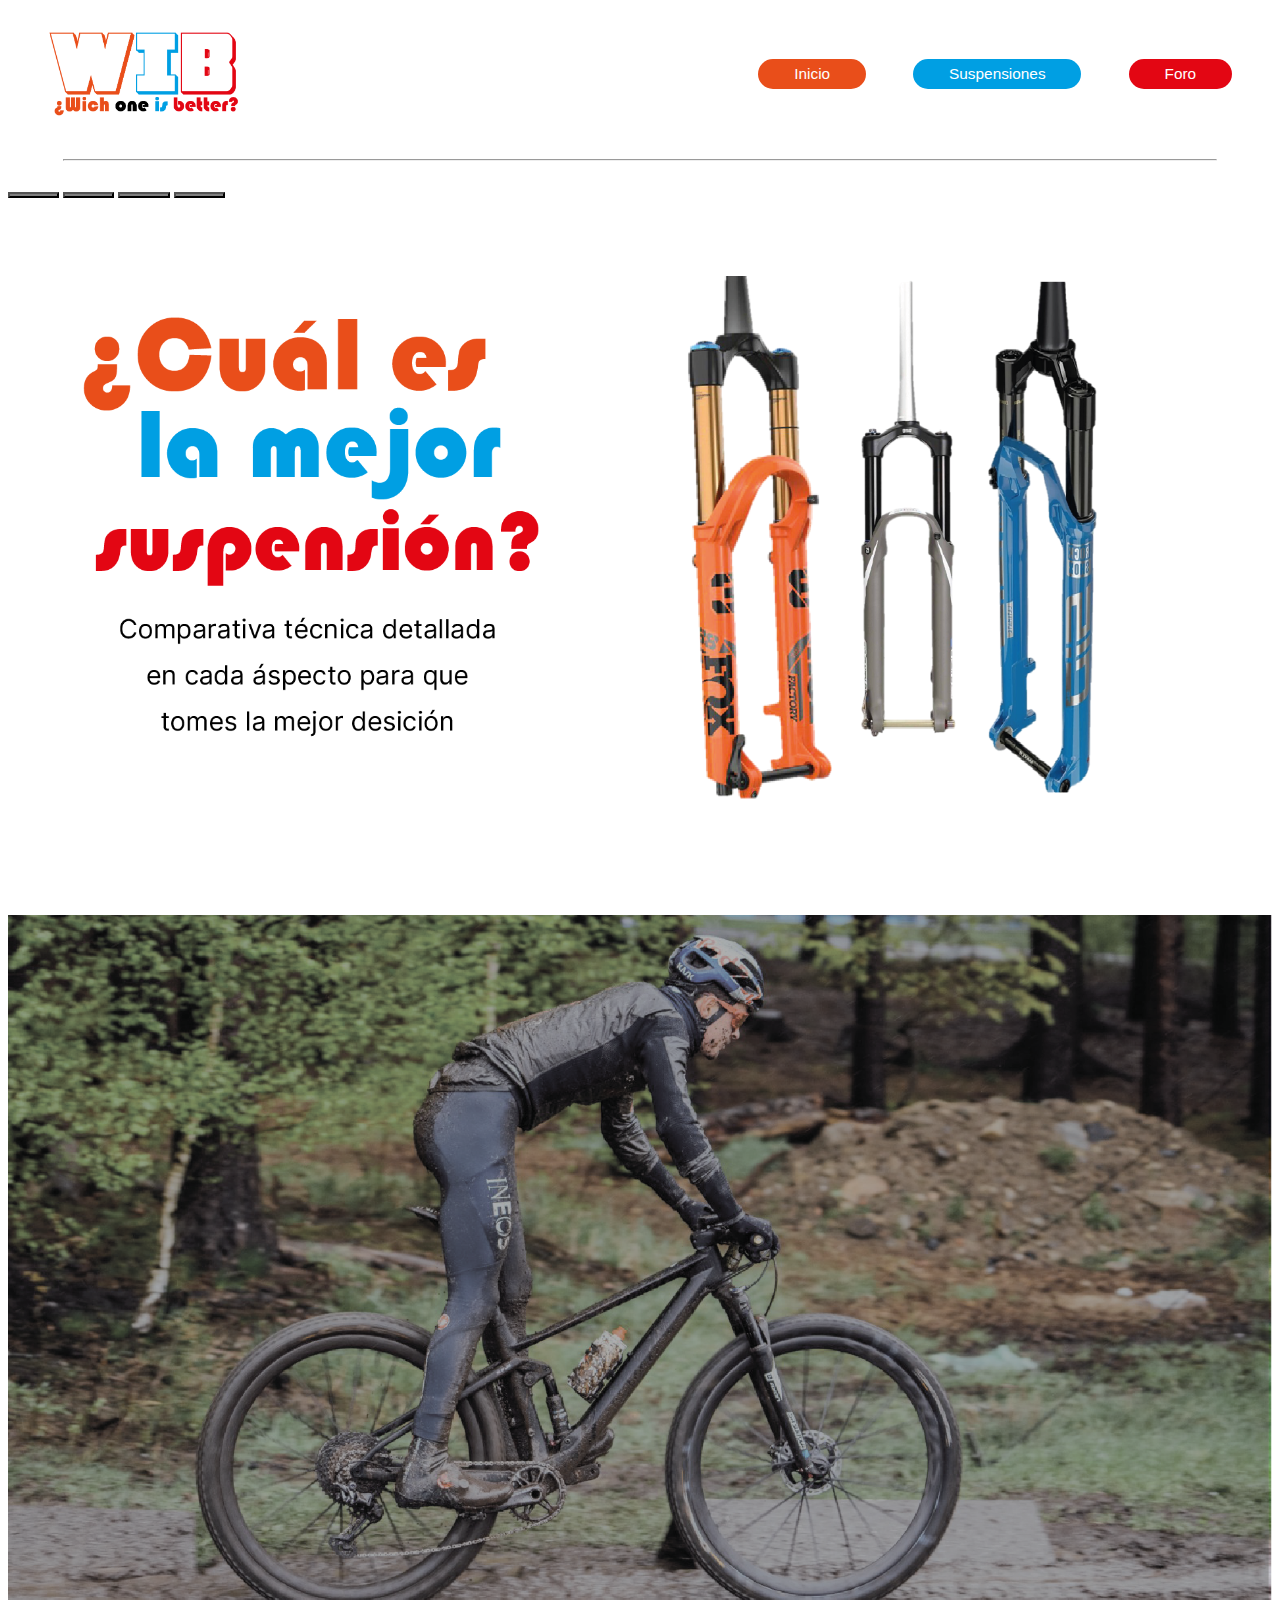
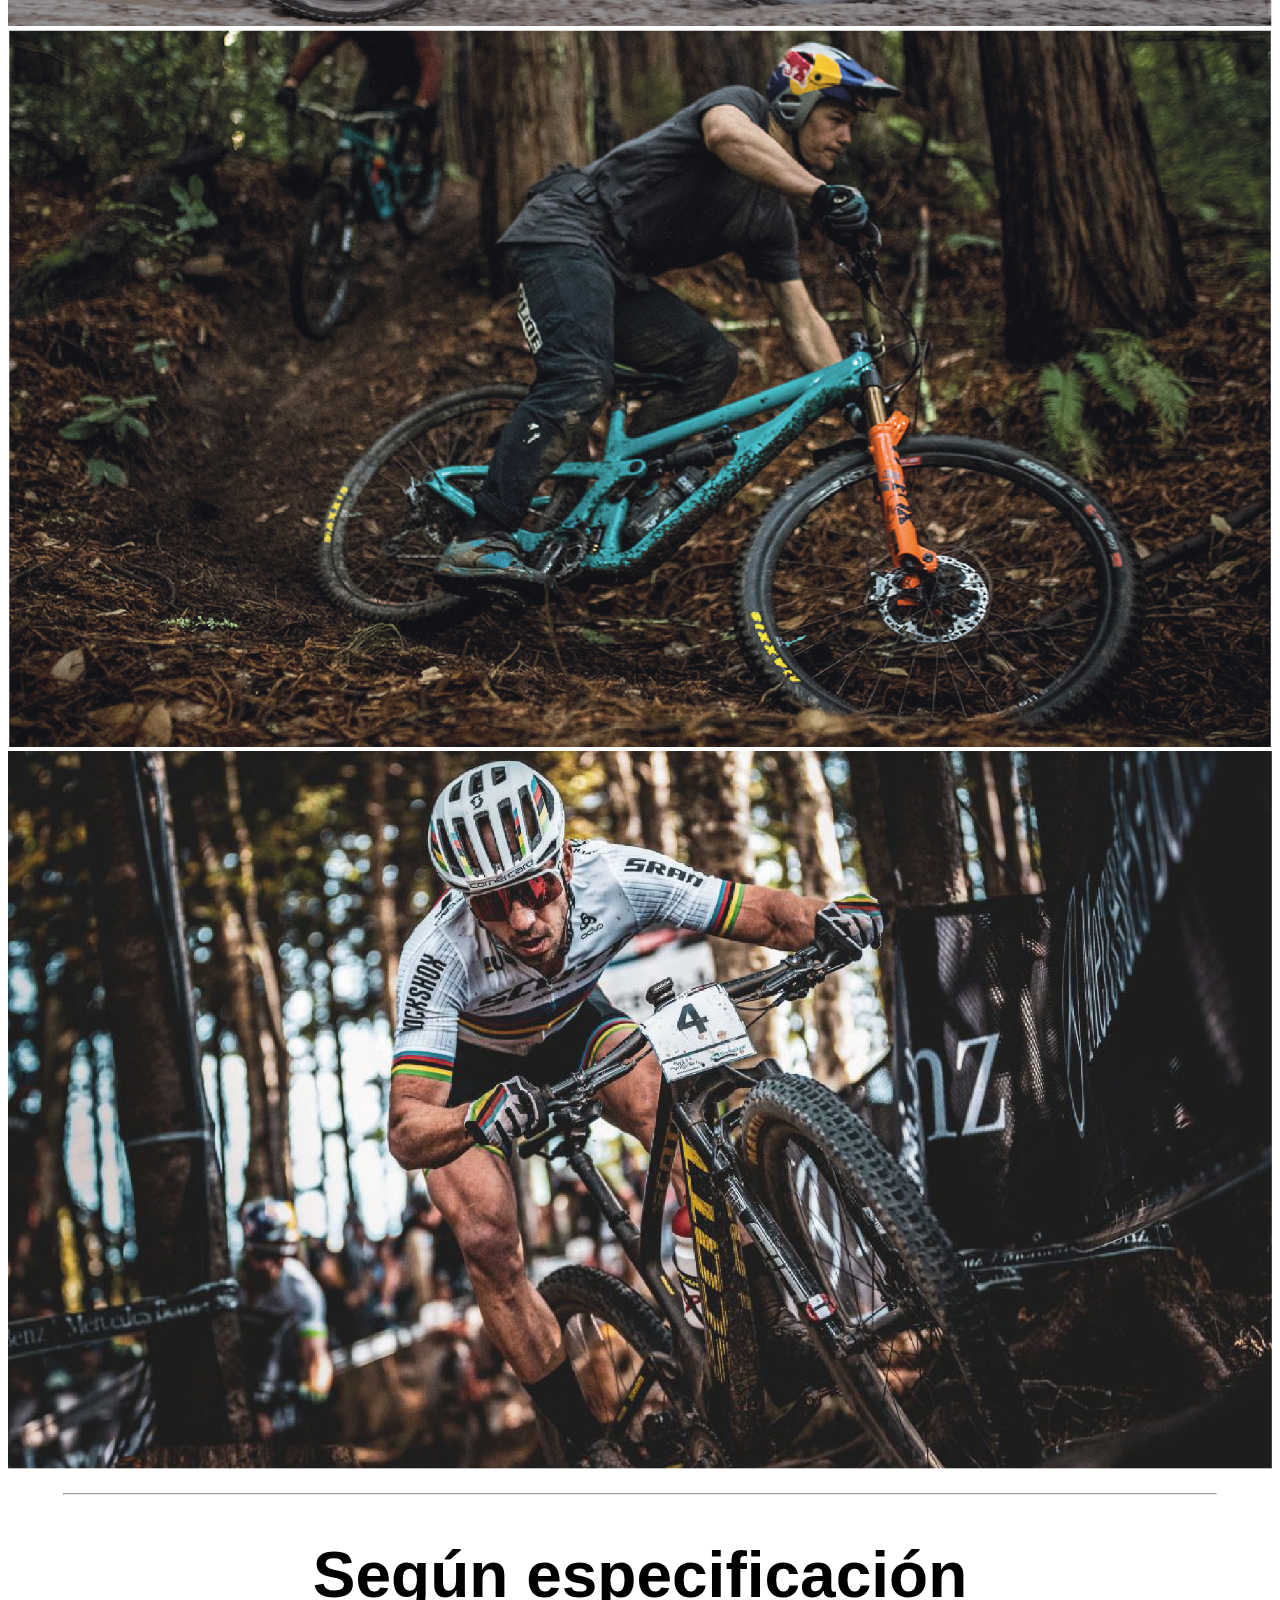
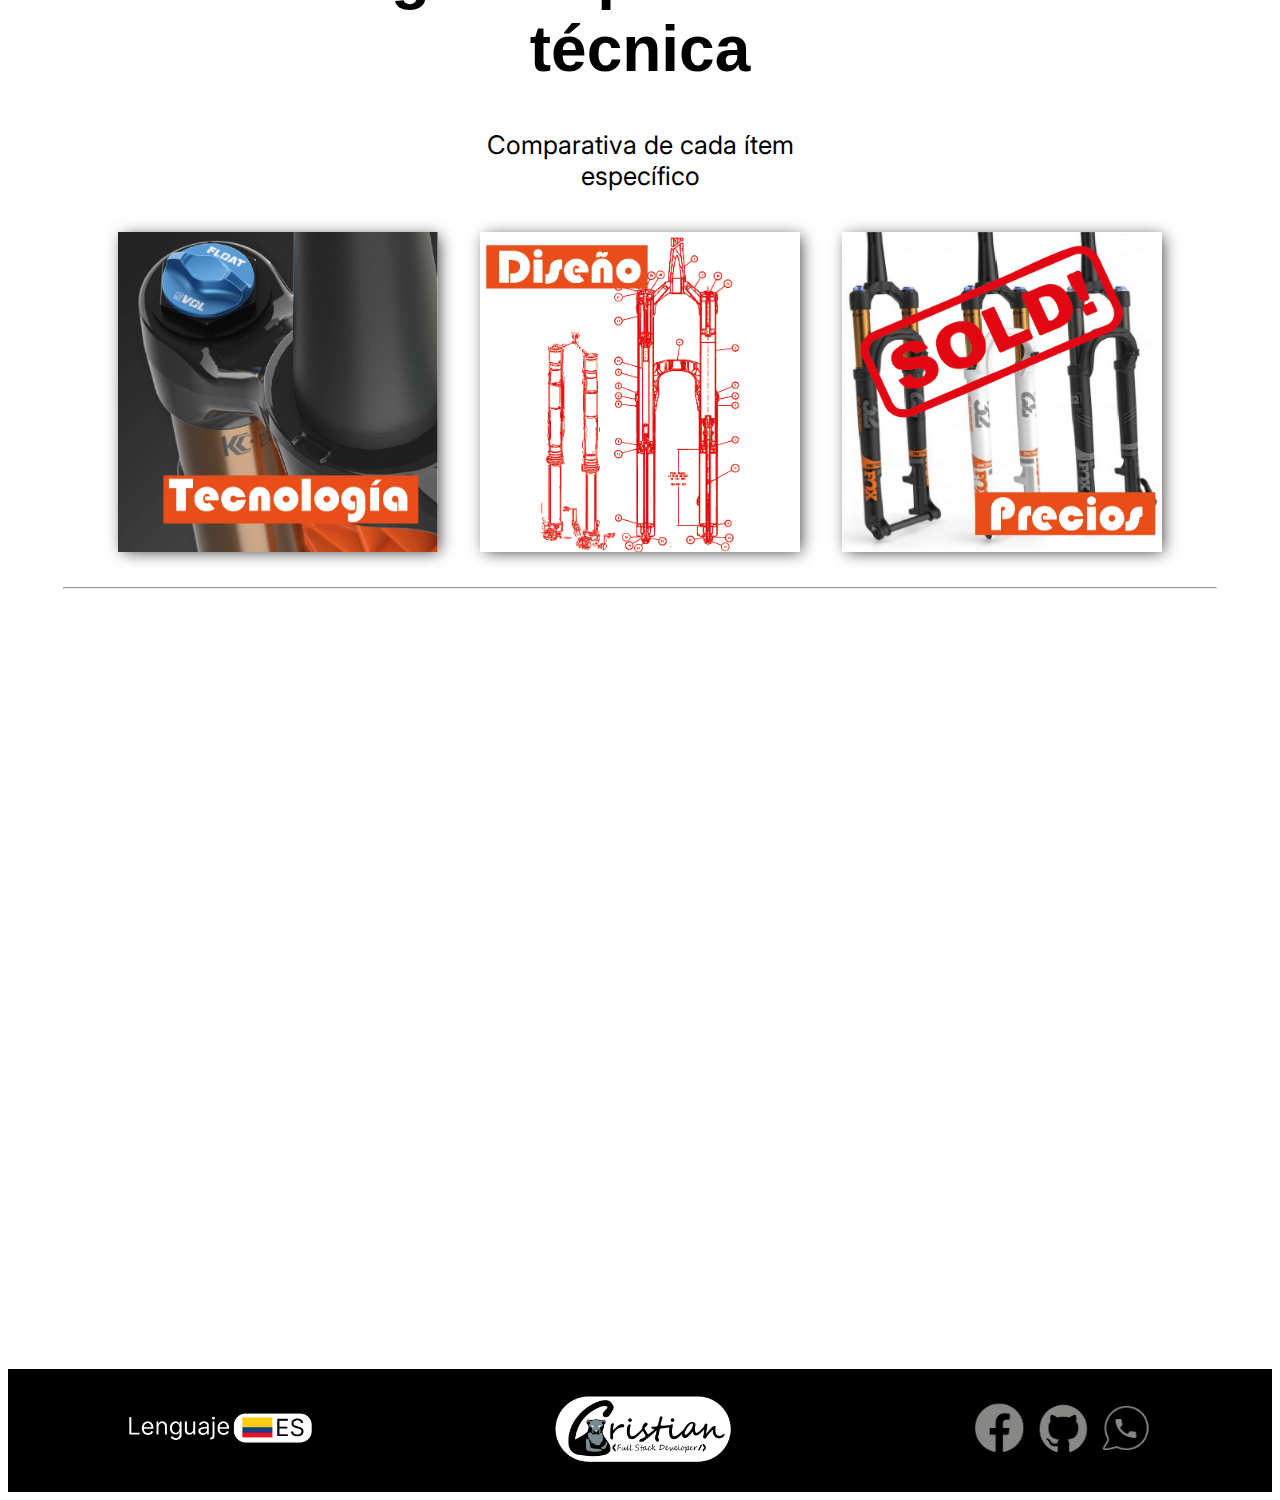
==== commit afee3339: "Mobile responsive pages" ====
--- a/index.html
+++ b/index.html
@@ -151,26 +151,24 @@
 
     <footer>
       <div class="info_footer">
-        <img src="/img/footer lenguaje.png" class="bandera" />
+        <div class="container_imgA">
+          <img src="/img/footer lenguaje.png" class="bandera" />
+        </div>
 
-        <img src="/img/footer marca.png" alt="" />
+        <div class="container_imgB">
+          <img src="/img/footer marca.png" alt="" />
+        </div>
 
         <div class="contacto">
           <a href="https://www.facebook.com/cbetancourtrincon1"
-            ><img
-              src="/img/footer contacto.png"
-              alt=""              
+            ><img src="/img/footer contacto.png" alt=""
           /></a>
           <a href="https://github.com/CrisCaBeRi"
-            ><img
-              src="/img/footer contacto 1.png"
-              alt=""             
+            ><img src="/img/footer contacto 1.png" alt=""
           /></a>
           <a
             href="https://api.whatsapp.com/send?phone=573123679015&text=Hola, ví tu página web y me interesan tus servicios de desarrollador."
-            ><img
-              src="/img/footer contacto 2.png"
-              alt=""              
+            ><img src="/img/footer contacto 2.png" alt=""
           /></a>
         </div>
       </div>
--- a/Css/index.css
+++ b/Css/index.css
@@ -1,8 +1,8 @@
 @import url("http://fonts.cdnfonts.com/css/bauhaus-93");
 @import url("https://fonts.googleapis.com/css2?family=Inter&display=swap");
 
-header {
-  width: 100vw;
+header { 
+  margin-top: 30px;
   display: flex;
   flex-direction: column;
   align-items: center;
@@ -15,12 +15,20 @@
 a:active {
   text-decoration: none;
 }
+.botones_inicio{
+  width: 85%;
+  margin: 20px 0;
+  display: flex;
+  justify-content: space-between;
+}
 .botones_inicio p {
   color: white;
   margin: 0;  
 }
-button {
+.botones_inicio button {
+  padding: 0 5vw;
   border: none;
+  border-radius: 30px;
 }
 .dropdown-content {
   display: none;
@@ -28,7 +36,7 @@
   width: 100%;
 }
 .btn1 {
-  background-color: #e94e1a;
+  background-color: #e94e1a;  
 }
 .btn3 {
   background-color: #e30613;
@@ -43,15 +51,22 @@
 }
 .dropdown:hover .dropdown-content {
   display: block;
+  width: 80%;
 }
 .dropdown-content .desplegable_1 {
   background-color: #e94e1a;
+  border-radius: 30px;
+  margin: 2px 10%;
 }
 .dropdown .desplegable_2 {
   background-color: #009fe3;
+  border-radius: 30px;
+  margin: 2px 10%;
 }
 .dropdown .desplegable_3 {
   background-color: #e30613;
+  border-radius: 30px;
+  margin: 2px 10%;
 }
 hr {
   width: 90vw;
@@ -63,13 +78,15 @@
   background-color: grey;
 }
 /*SECTION ESPECIFICACION */
-.especificacion h1 {  
+.especificacion h1 { 
+  font-size: 8vw; 
   text-align: center;  
   font-family: "Bauhaus 93", sans-serif;
 }
 .especificacion p { 
   text-align: center;  
   font-family: "Inter", sans-serif; 
+  font-size: 3vw;
 }
 .imagenes_especificacion {
   display: flex; 
@@ -95,10 +112,12 @@
 footer {
   background-color: #000000;
   padding: 15px 0;
+
 }
 .info_footer {
   display: flex;
-  flex-direction: column;
+  flex-direction: column;  
+  align-items: center;
 }
 .info_footer img {
   width: 50vw;
@@ -112,3 +131,55 @@
   width: 10vw;
 }
 
+@media screen and (min-width:570px) {
+  header {     
+    flex-direction: row;
+    justify-content: space-between; 
+    padding: 20px 40px;
+    margin-top: 0;   
+  }
+  header img {
+    width: 15vw;
+  }
+  .botones_inicio{
+    width: 40%;   
+  }
+  .botones_inicio button {
+    padding: 6px 2.8vw;
+  }
+  .botones_inicio p {
+    font-size: 1.2vw;  
+  }
+  .imagenes_especificacion{
+    flex-direction: row;    
+    flex-wrap: wrap;
+    justify-content: space-around;
+    padding: 0 7vw;
+  }
+  .imagenes_especificacion img {
+    width: 25vw;
+    margin: 15px 0;
+    box-shadow: 3px 2px 15px -2px rgba(0,0,0,0.75);
+  }
+  .especificacion h1 { 
+    font-size: 5vw; 
+  }
+  .especificacion p {     
+    font-size: 2vw;
+  }
+  .video iframe {  
+    width: 90vw; 
+    height: 80vh;    
+  }
+  .info_footer { 
+    flex-direction: row; 
+    justify-content: space-around; 
+    align-items: center; 
+  }
+  .info_footer img {
+    width: 15vw;
+  }
+  .contacto img {
+    width: 5vw;
+  }  
+}
